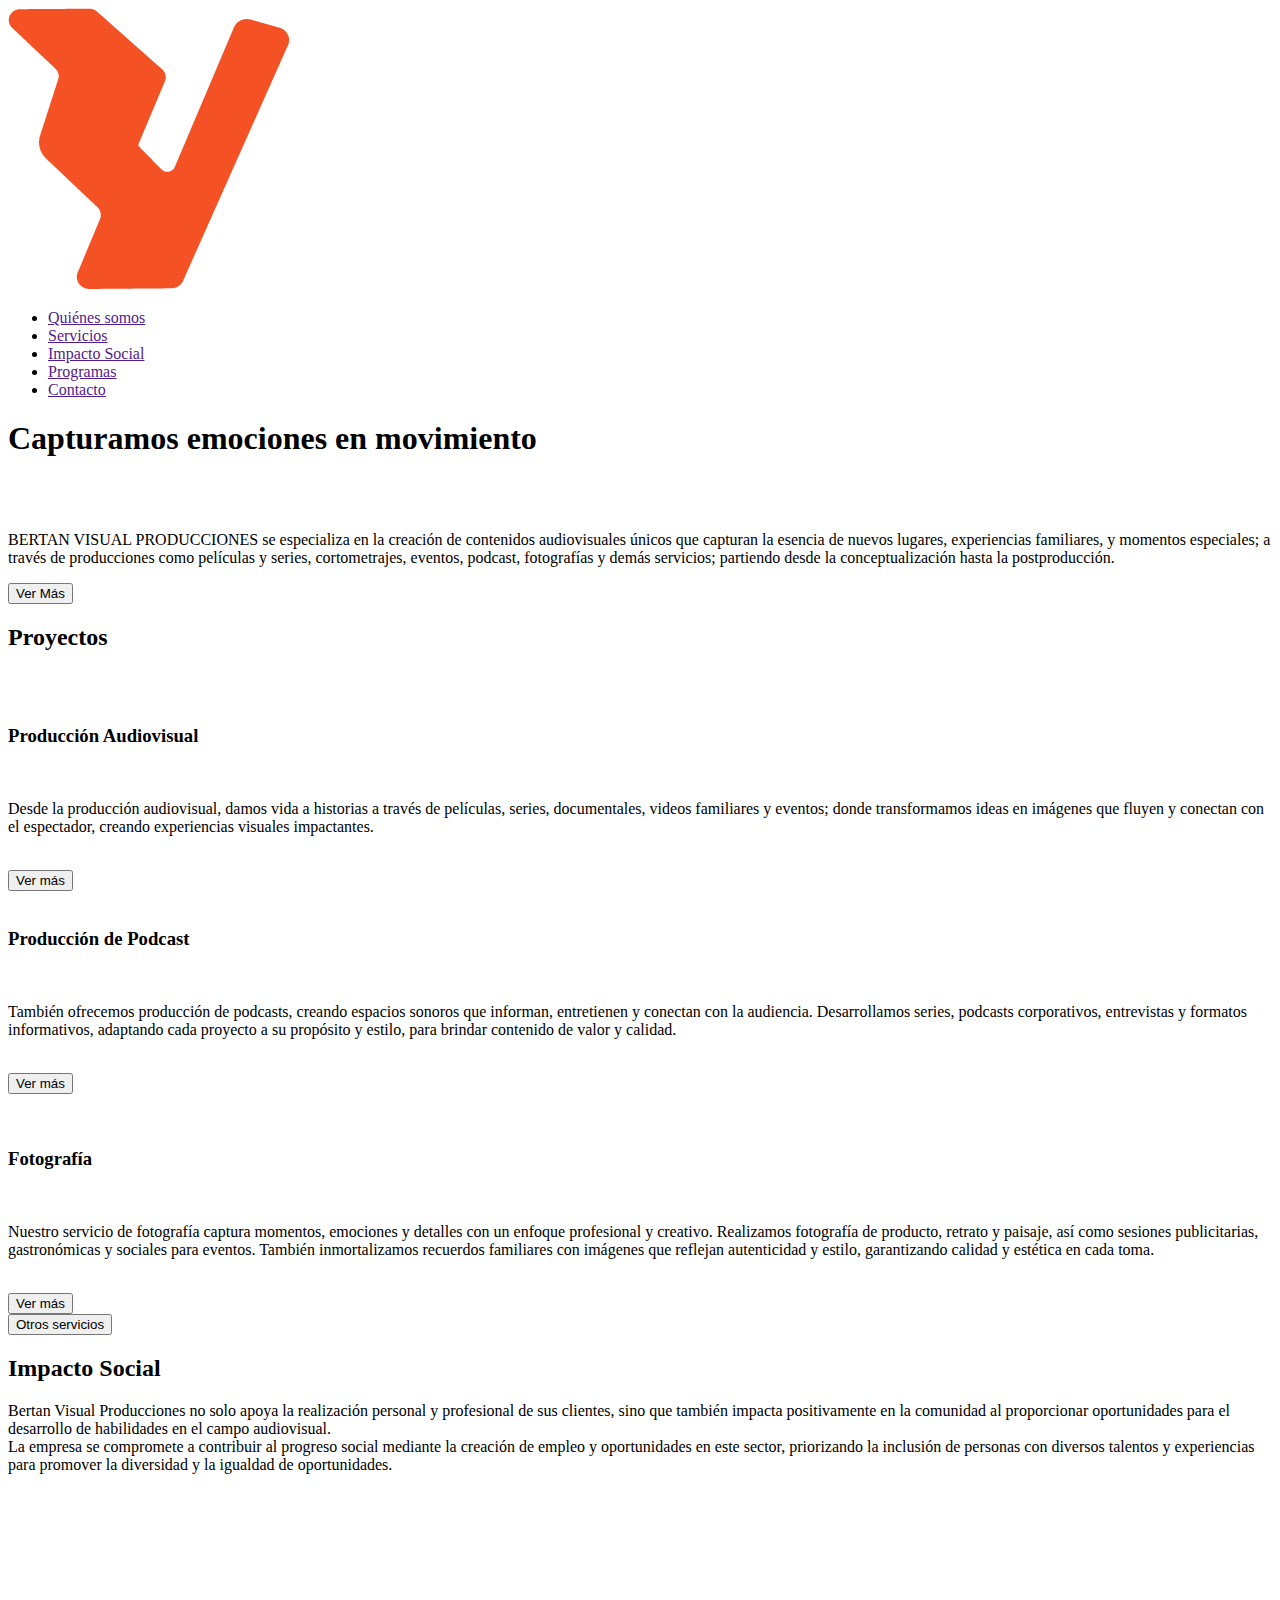
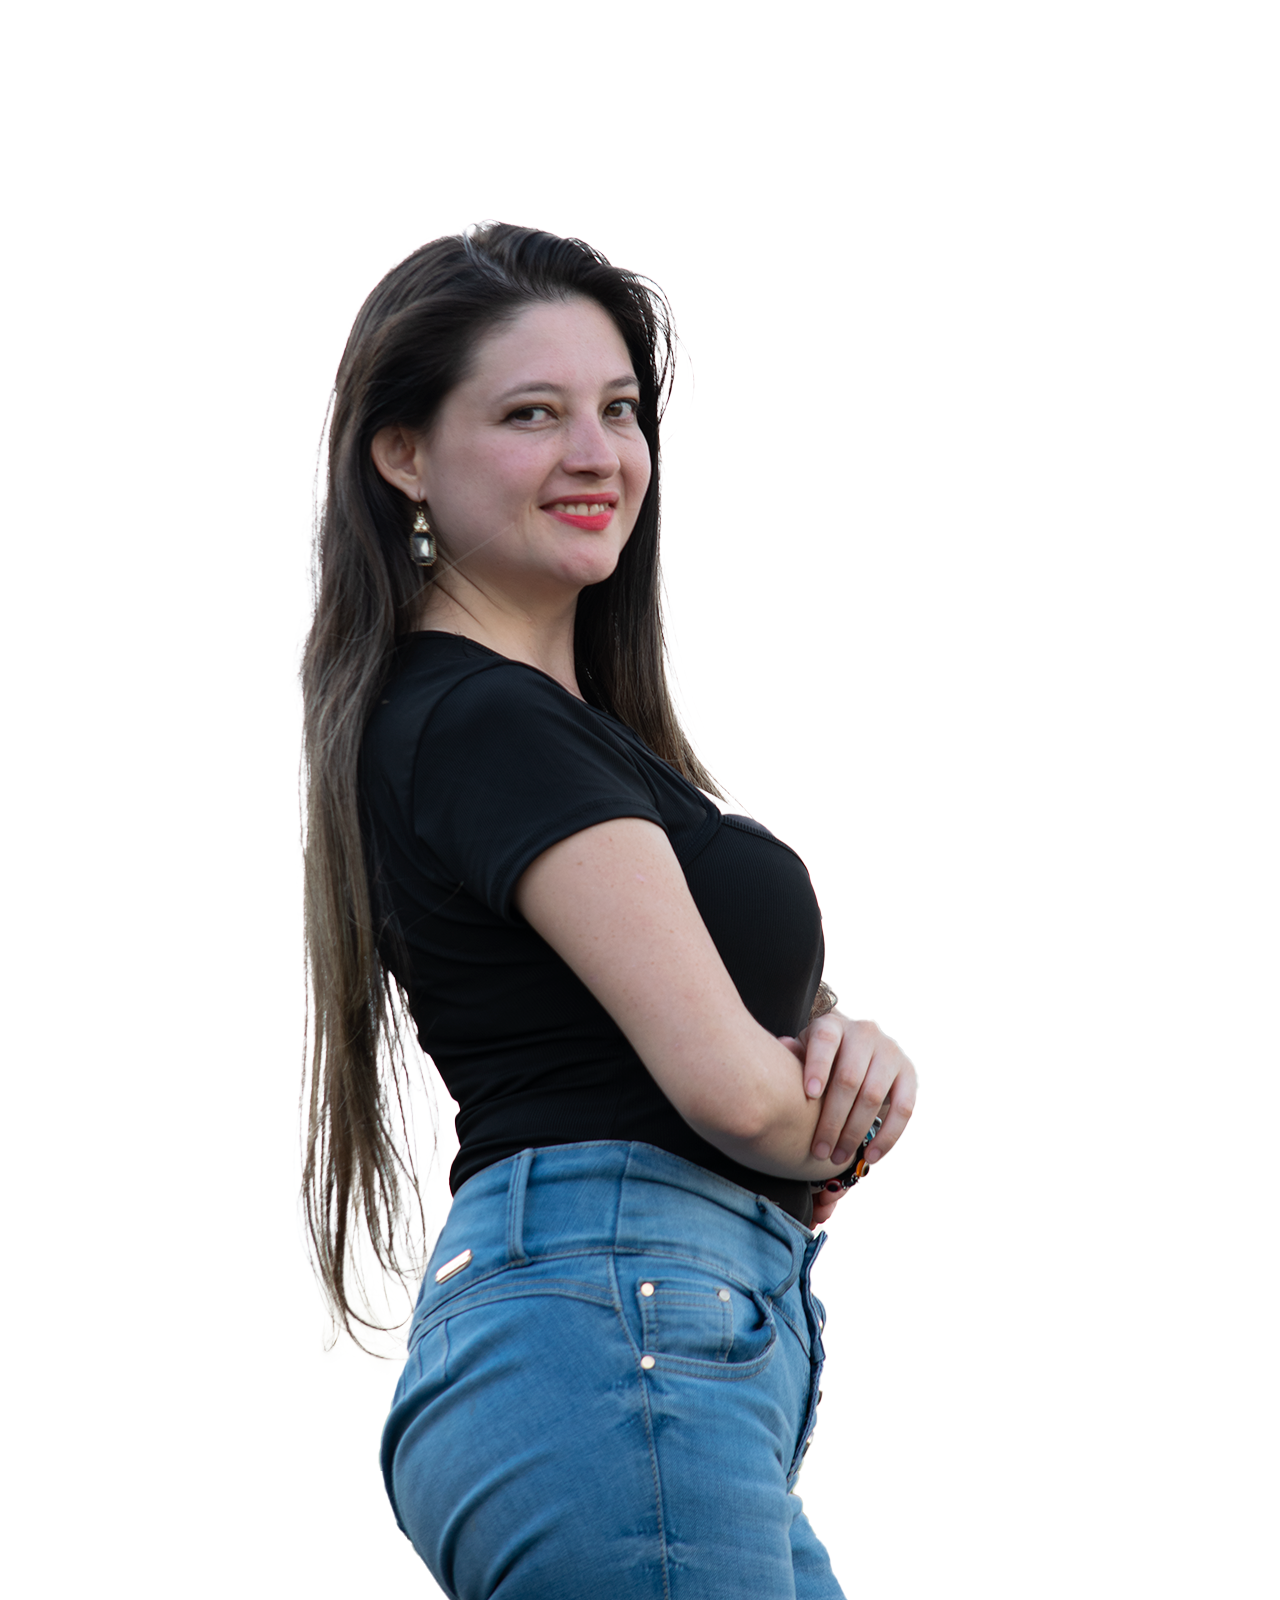
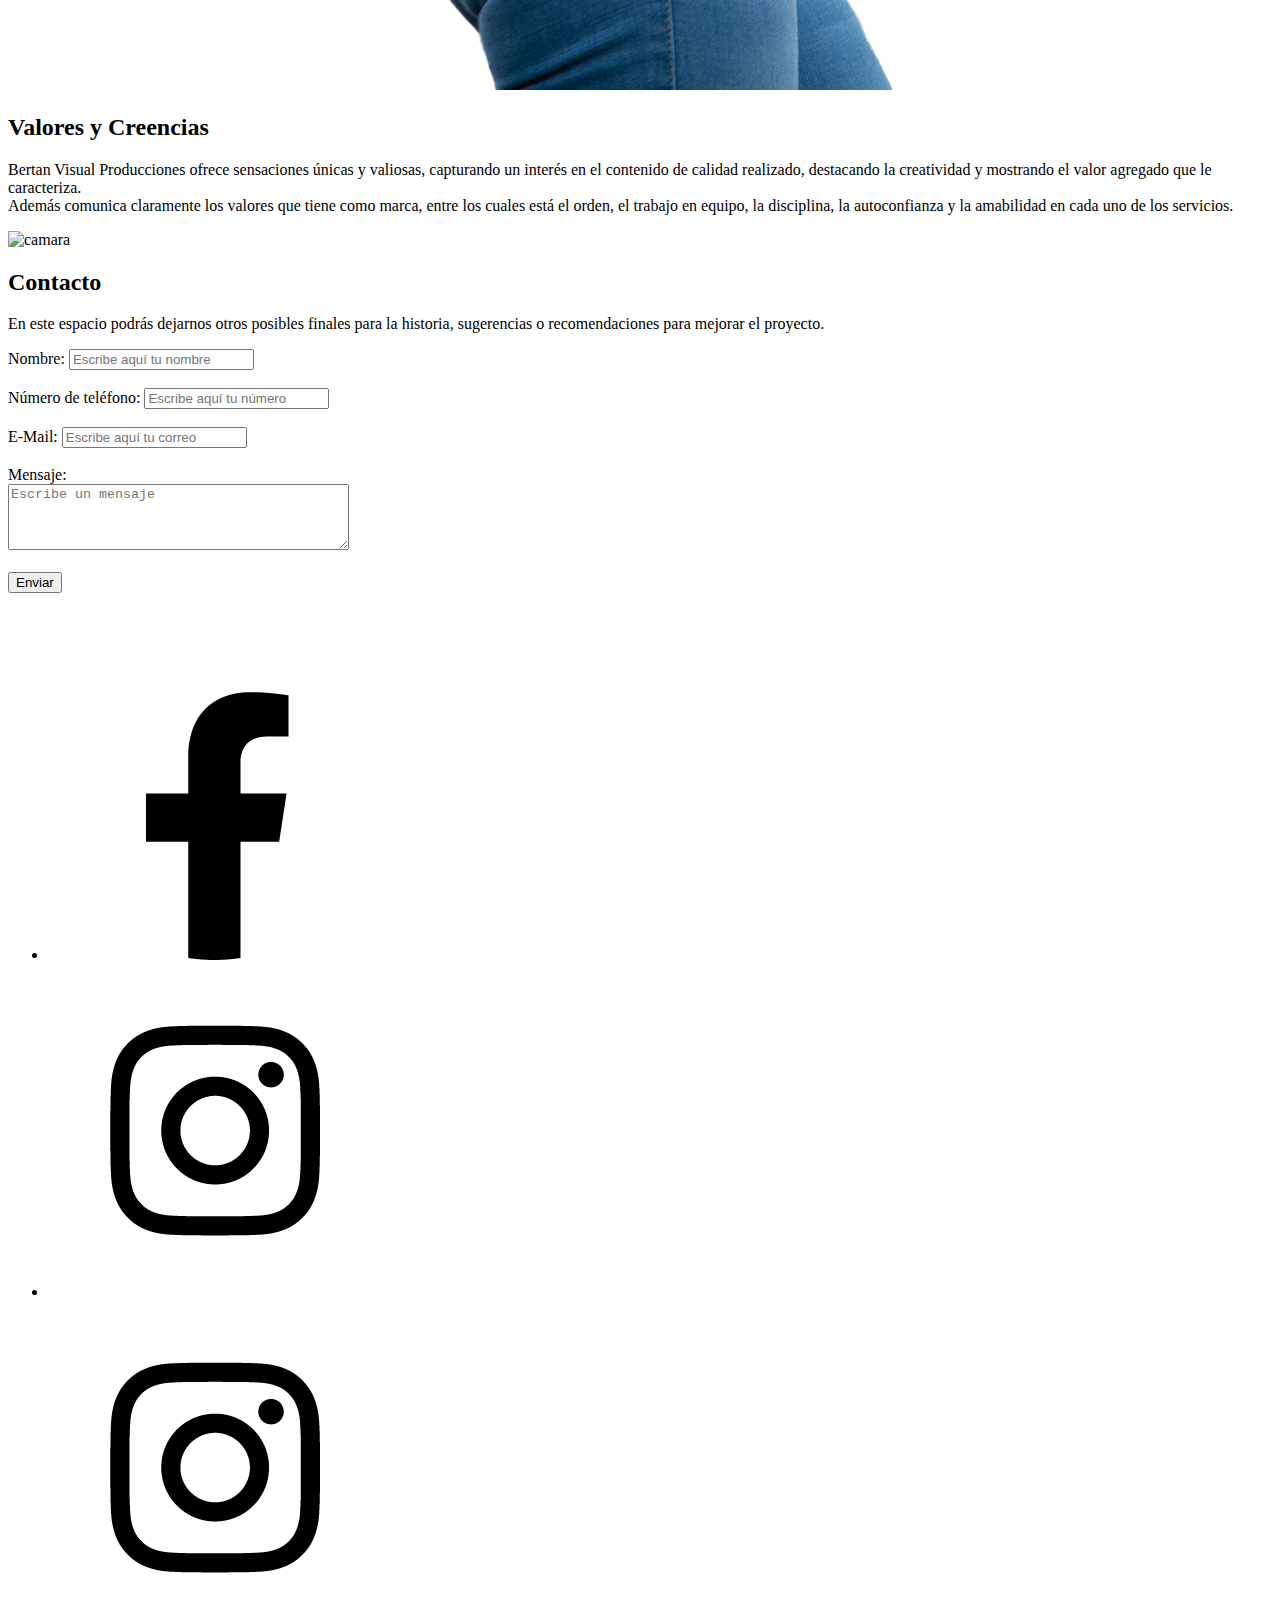
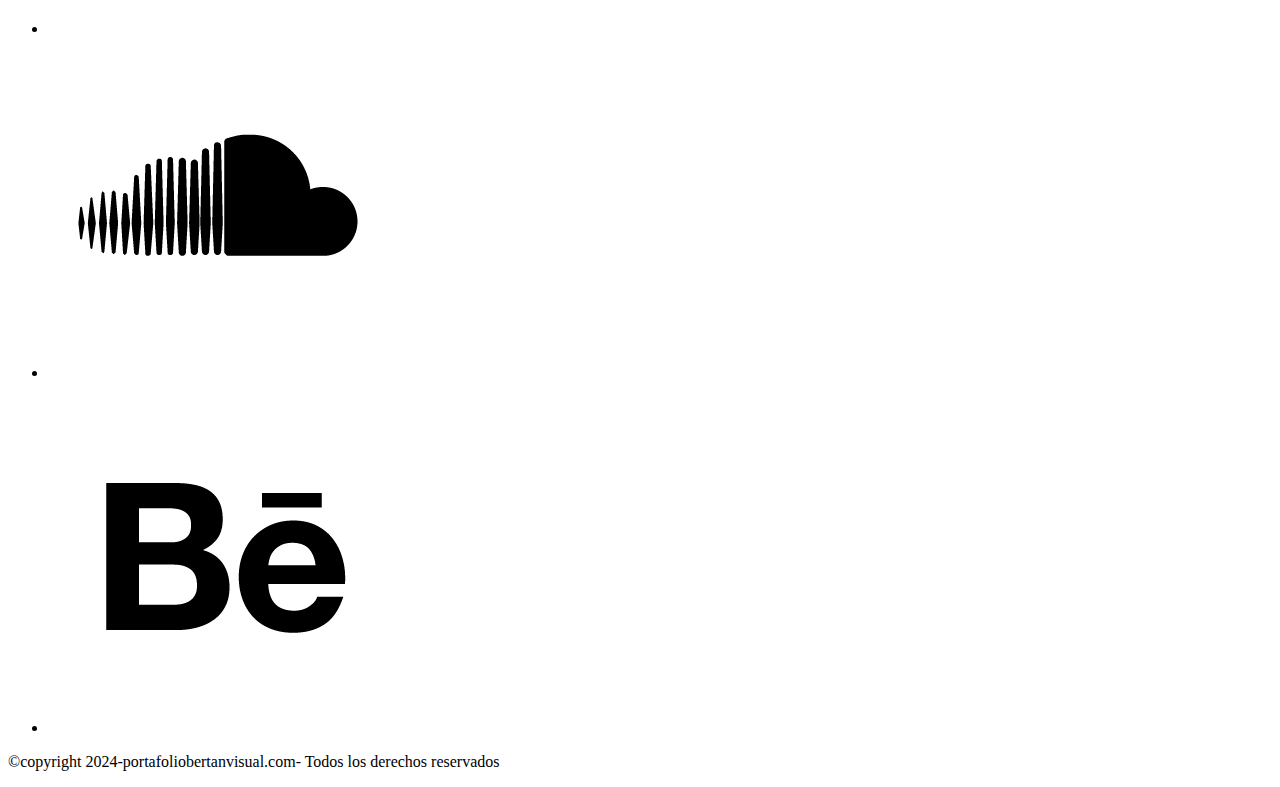
==== ejercicio_portafolio/index.html @ fedf496f "Maquetación inicial html" ====
<!DOCTYPE html>
<html lang="es">
<head>
    <meta charset="UTF-8">
    <meta name="viewport" content="width=device-width, initial-scale=1.0">
    <title>Portafolio Bertanvisual</title>
</head>
<body>
    <header>
        <div> <a href="index.html">
            <img src="img/Perfiles/Isotipo.png" alt="logo bertanvisual" id="logo"></a>
        </div>
    
        <nav>
            <ul>
                <li class="menu"> <a href="">Quiénes somos</a></li>
                <li class="menu"><a href="">Servicios</a></li>
                <li class="menu"><a href="">Impacto Social</a></li>
                <li class="menu"> <a href="">Programas</a></li>
                <li class="menu"><a href="">Contacto</a></li>
            </ul>
        </nav>
    
    </header>

    <section id="perfil">
        <div class="area">
            <h1>Capturamos emociones en movimiento</h1> 
            <br><br>
            <p>BERTAN VISUAL PRODUCCIONES se especializa en la creación de contenidos audiovisuales únicos que capturan la esencia de nuevos lugares, experiencias familiares, y momentos especiales; a través de producciones como películas y series, cortometrajes, eventos, podcast, fotografías y demás servicios; partiendo desde la conceptualización hasta la postproducción.</p>
            <a href="https://drive.google.com/file/d/1-EVL0ZNkl7pwOpzBMG08EWqH0gUdxj8K/view?usp=sharing">
            <button>Ver Más</button></a>
        </div>
    </section>
    
    <section id="servicios">
        <h2>Proyectos</h2>
    
        <div class="servicios_1">
    
        <div class="produccion_audiovisual">
            <br>
            <span class="lnr lnr-cámara-video"></span>
            <br>
            <h3>Producción Audiovisual</h3>
            <br>
            <p>Desde la producción audiovisual, damos vida a historias a través de películas, series, documentales, videos familiares y eventos; donde transformamos ideas en imágenes que fluyen y conectan con el espectador, creando experiencias visuales impactantes.</p>
            <br>
            <button>Ver más</button></a>
        </div>
      
        <div class="produccion_podcast">
            <br>  
            <span class="lnr lnr-mic"></span>
            <h3>Producción de Podcast</h3>
            <br>
            <p>También ofrecemos producción de podcasts, creando espacios sonoros que informan, entretienen y conectan con la audiencia. Desarrollamos series, podcasts corporativos, entrevistas y formatos informativos, adaptando cada proyecto a su propósito y estilo, para brindar contenido de valor y calidad.</p>
            <br>
            <button>Ver más</button></a>
        </div>
    
        <div class="fotografia">
                <br>
                <span class="lnr cámaralnr"></span>
                <br>
                <h3>Fotografía</h3>
                <br>
                <p>Nuestro servicio de fotografía captura momentos, emociones y detalles con un enfoque profesional y creativo. Realizamos fotografía de producto, retrato y paisaje, así como sesiones publicitarias, gastronómicas y sociales para eventos. También inmortalizamos recuerdos familiares con imágenes que reflejan autenticidad y estilo, garantizando calidad y estética en cada toma.</p>
                <br>
                <button>Ver más</button></a>
        </div>

        <div>
            <button>Otros servicios</button>
        </div>
    
        </div>
    
    </section>

    <section id="impacto_social">
        <h2>Impacto Social</h2>
    
    <div class="area_items">

        <p>Bertan Visual Producciones no solo apoya la realización personal y profesional de sus clientes, sino que también impacta positivamente en la comunidad al proporcionar oportunidades para el desarrollo de habilidades en el campo audiovisual.
        <br>
        La empresa se compromete a contribuir al progreso social mediante la creación de empleo y oportunidades en este sector, priorizando la inclusión de personas con diversos talentos y experiencias para promover la diversidad y la igualdad de oportunidades.</p>
        
    </div>

    <div>
        <img src="img/Perfiles/daniela-sin-fondo.png" alt="foto perfil">
    </div>
    
    </section>

    <section id="valores">
        <h2>Valores y Creencias</h2>
        <div class="creencias">
        
        <p>
            Bertan Visual Producciones ofrece sensaciones únicas y valiosas, capturando un interés en el contenido de calidad realizado, destacando la creatividad y mostrando el valor agregado que le caracteriza. 
            <br>
            Además comunica claramente los valores que tiene como marca, entre los cuales está el orden, el trabajo en equipo, la disciplina, la autoconfianza y la amabilidad en cada uno de los servicios.
        </p>
        </div>   

        <div>
            <img src="img/Perfiles/daniela-camara-sin-fondo.png" alt="camara">
        </div>
        </section>

    <section id="formulario">
            <div class="datos-personales">
               <h2>Contacto</h2>
               <p>En este espacio podrás dejarnos otros posibles finales para la historia, sugerencias o recomendaciones para mejorar el proyecto.</p>
       
               <form action="" method="post" class="form">
                   <label for="nombre">Nombre:</label>
                   <input type="text" name="nombre" id="nombre" placeholder="Escribe aquí tu nombre">
                   <br><br>
                   
                   <label for="numero de telefono">Número de teléfono:</label>
                   <input type="text" name="numero de telefono" id="numero de telefono" placeholder="Escribe aquí tu número"
              >
                   <br><br>
       
                   <label for="E-Mail">E-Mail:</label>
                   <input type="email" name="email" id="email" placeholder="Escribe aquí tu correo">
                   <br><br>
       
                   <label for="mensaje">Mensaje:</label>
                   <br>
                   <textarea name="mensaje" id="mensaje" rows="4" cols="40" placeholder="Escribe un mensaje"></textarea>
                   <br><br>
                   
                   <input type="submit" value="Enviar" class="cta-a">
                 </form>
            </div>
       
            <div id="imagen-dani">
               <img src="img/Perfiles/daniela-camara-sentada-sin-fondo.png" alt="">
              </div>
         
       </section>
       
      
    <footer class="area_footer">
              <div class="redes-sociales">
                  <ul>
                      <li>
                          <a href="https://www.facebook.com/daniela.b.betancur">
                              <img src="img/Redes/logoface.png" alt="logo facebook" class="social-logo">
                          </a>
                      </li>
          
          
                      <li>
                          <a href="https://www.instagram.com/danielita230590/">
                              <img src="img/Redes/logoinst.png" alt="logo instagram" class="social-logo">
                          </a>
                      </li>
          
                      <li>
                          <a href="https://www.youtube.com/@daniber23">
                              <img src="img/Redes/logoinst.png" alt="logo Youtube" class="social-logo">
                          </a>
                      </li>
      
                      <li>
                          <a href="https://soundcloud.com/daniela-bermudez-betancur">
                              <img src="img/Redes/logosoundcloud.png" alt="logo soundcloud" class="social-logo">
                          </a>
                      </li>
      
                      <li>
                          <a href="https://www.behance.net/bertanvisual">
                              <img src="img/Redes/logobahance.png" alt="logo behance" class="social-logo">
                          </a>
                      </li>
                  </ul>
              </div>
      
      
          <div class="creditos">
              <div class="footer-creds">
                  <p>©copyright 2024-portafoliobertanvisual.com- Todos los derechos reservados</p>
              </div>
          </div>
      </footer>
    
    
</body>
</html>
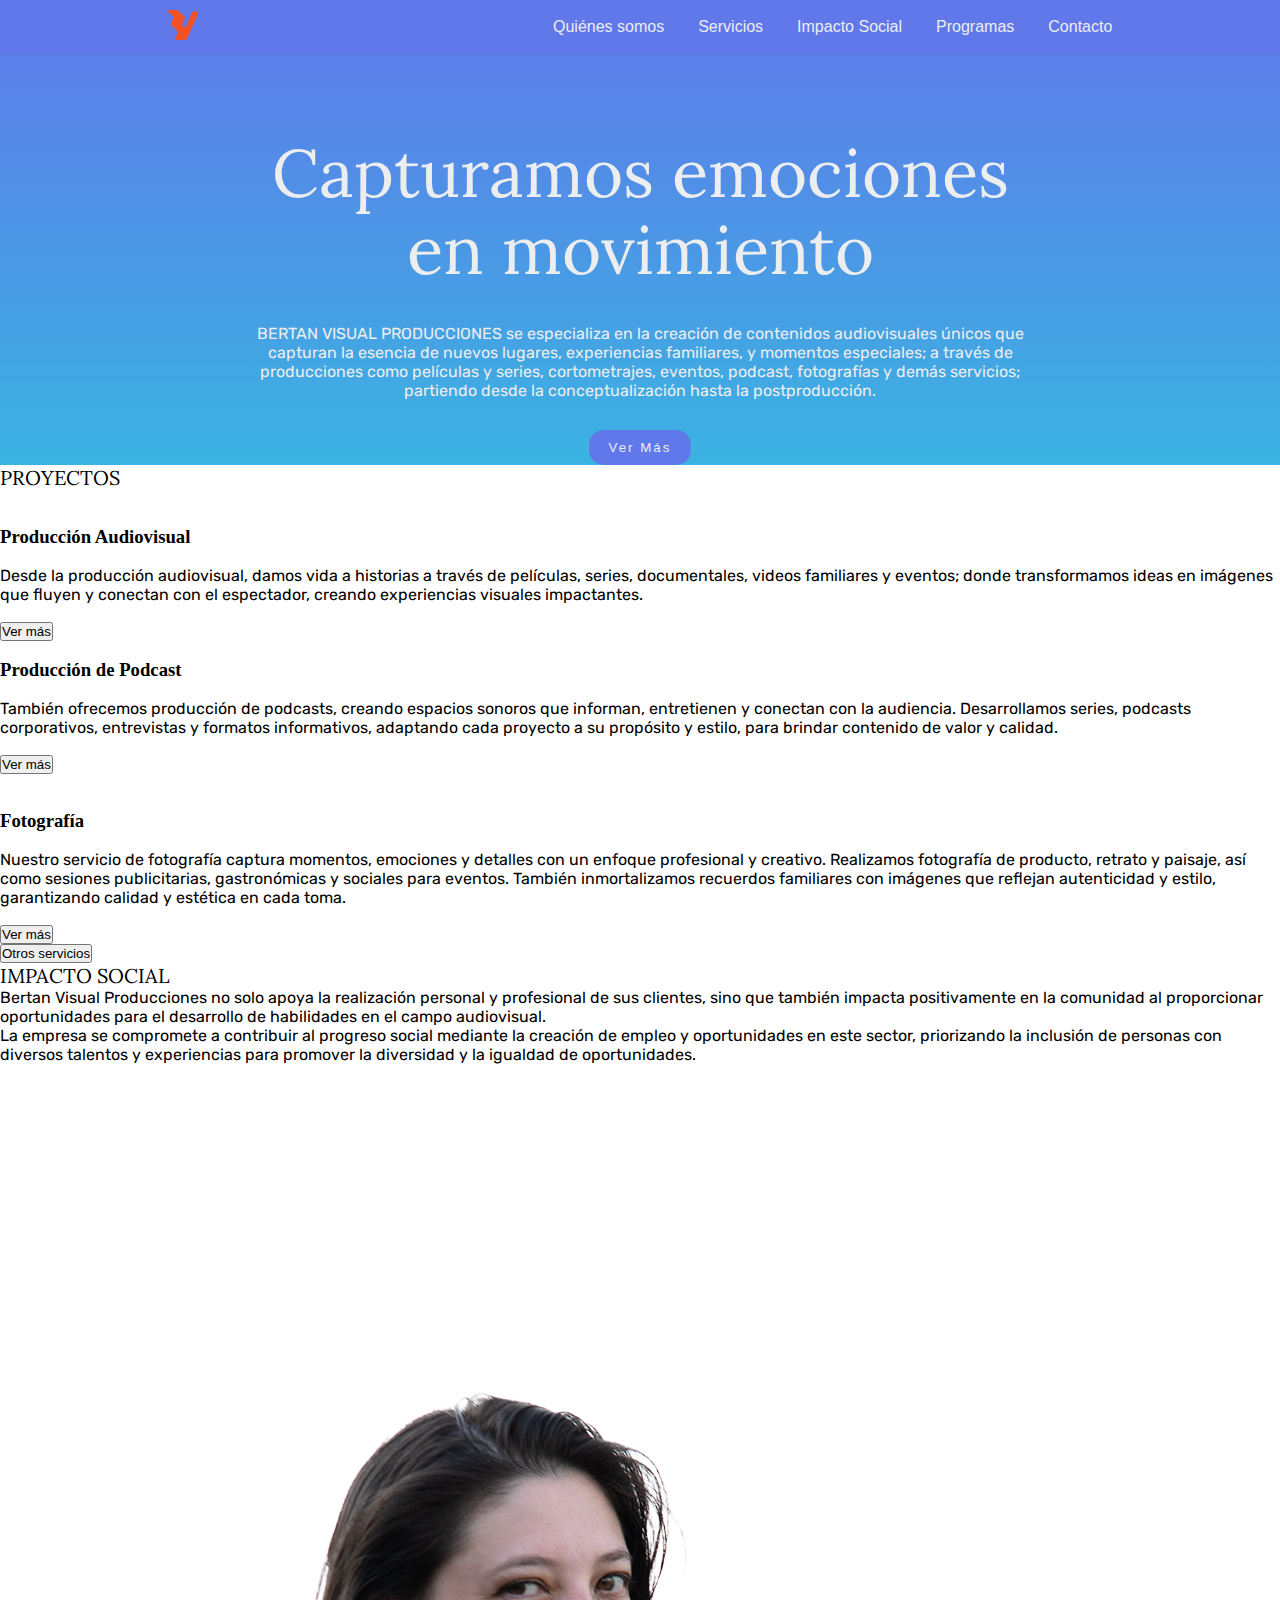
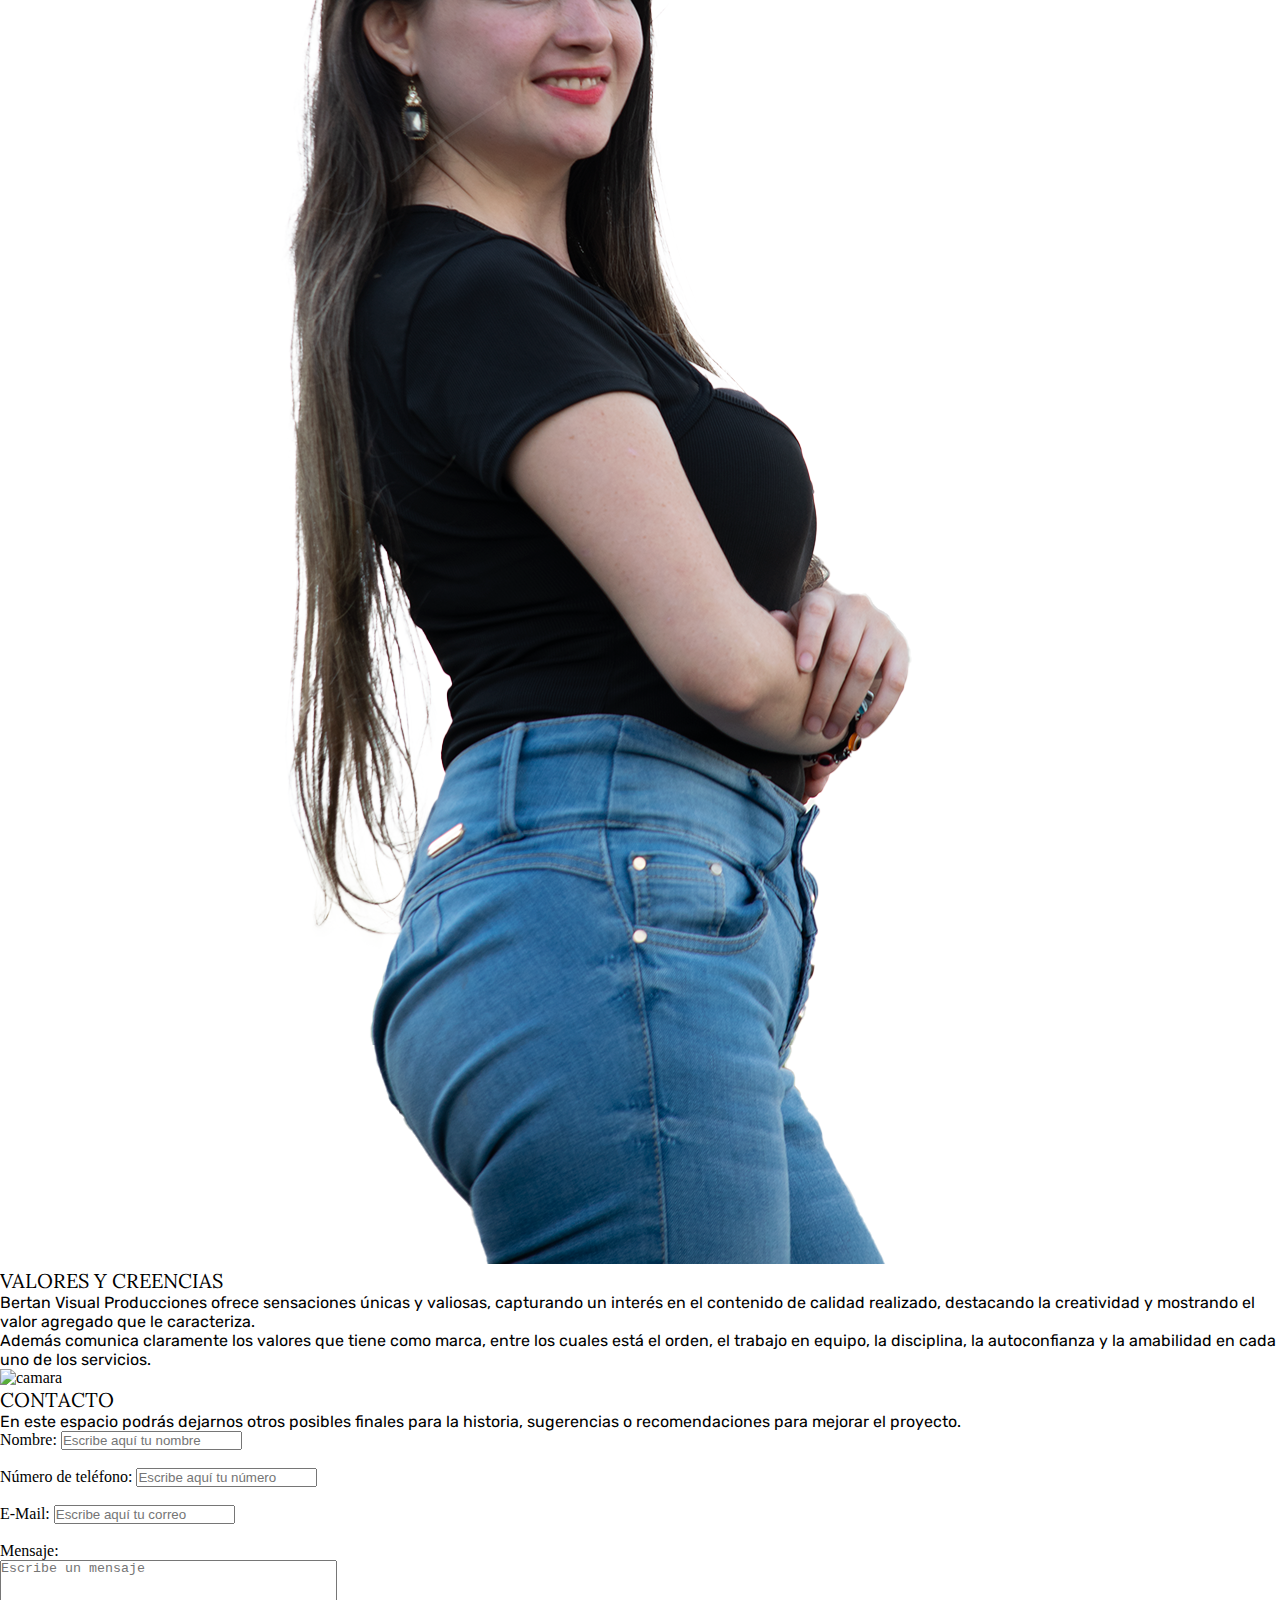
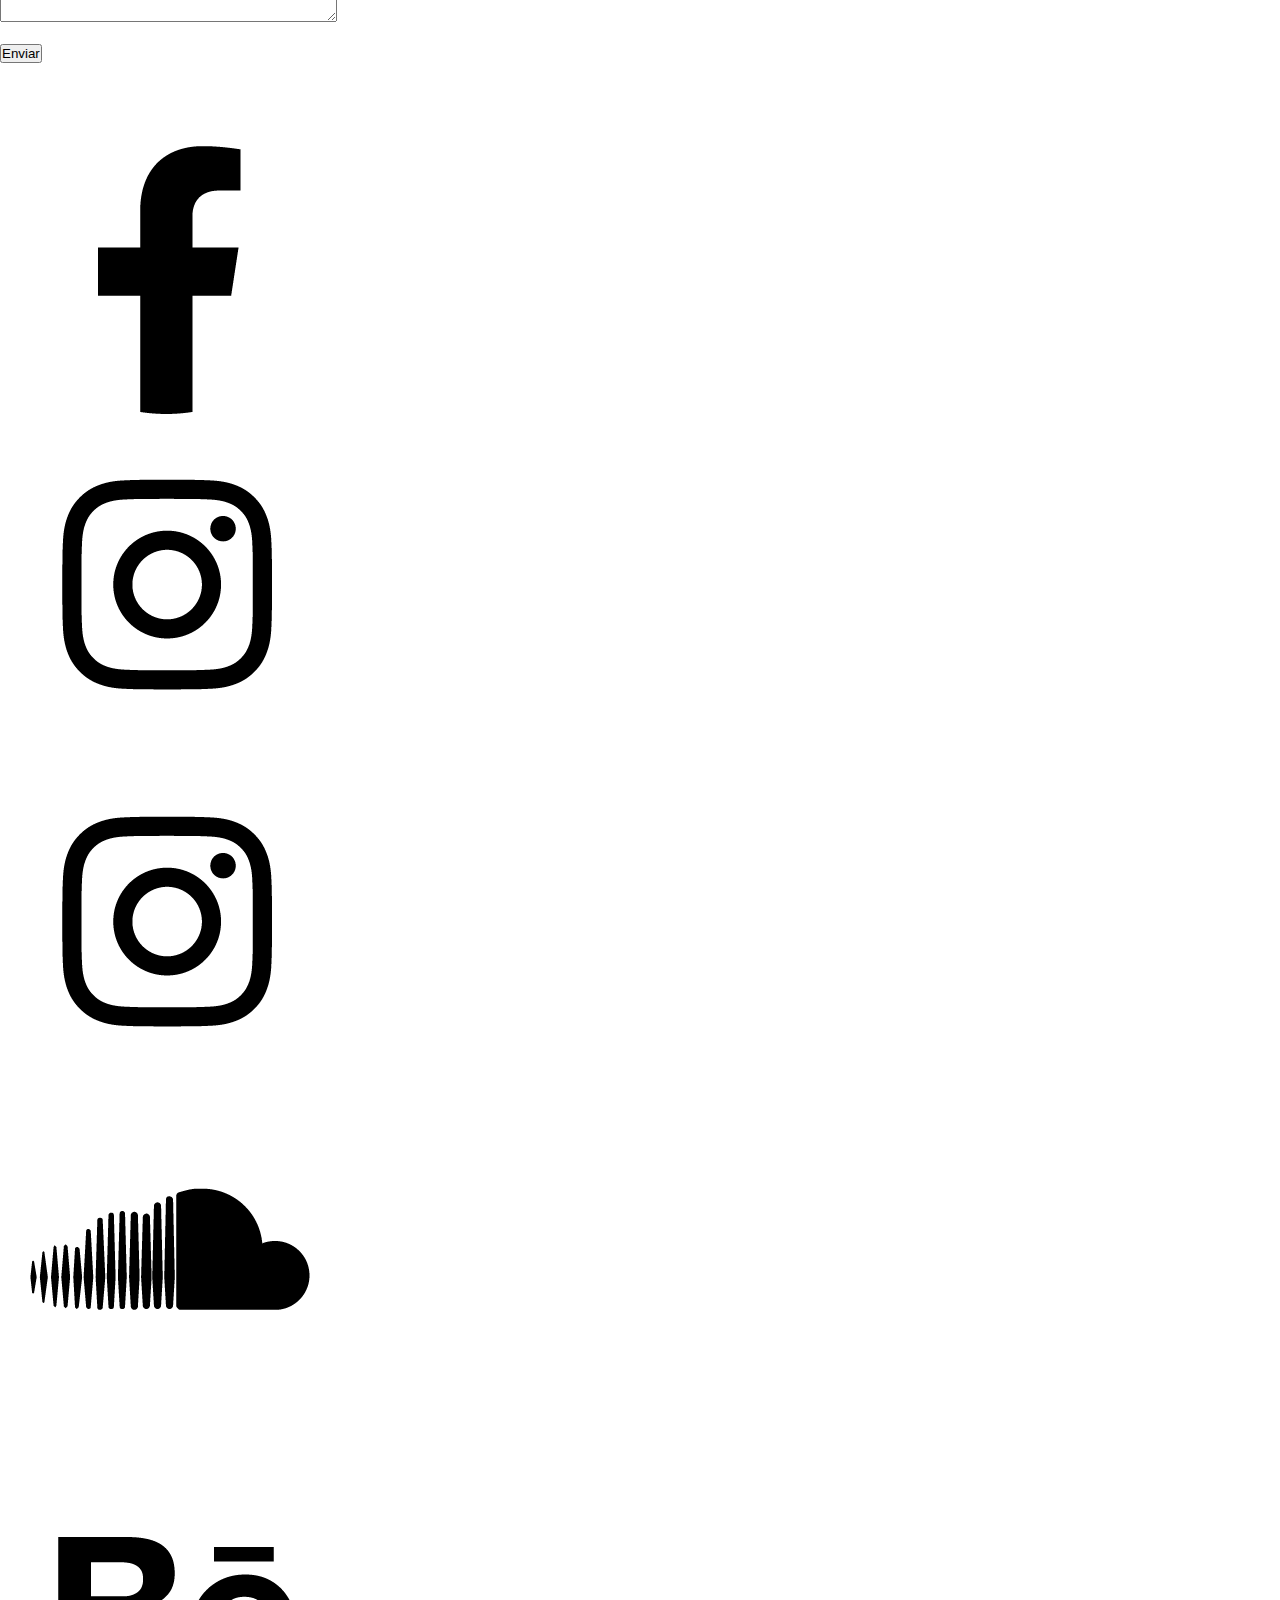
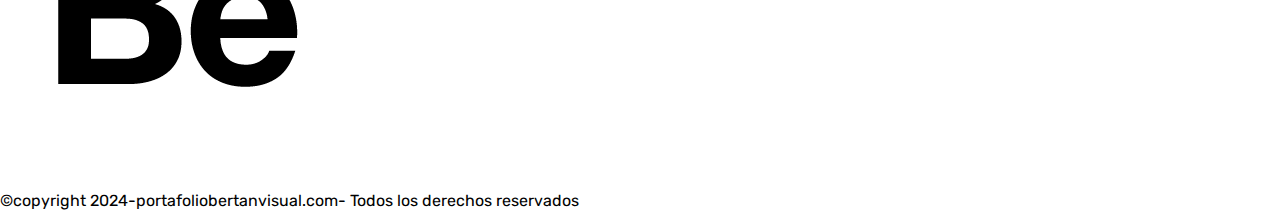
==== commit e5039bb1: "Primera parte CSS" ====
--- a/ejercicio_portafolio/index.html
+++ b/ejercicio_portafolio/index.html
@@ -4,6 +4,7 @@
     <meta charset="UTF-8">
     <meta name="viewport" content="width=device-width, initial-scale=1.0">
     <title>Portafolio Bertanvisual</title>
+    <link rel="stylesheet" href="style.css">
 </head>
 <body>
     <header>
@@ -28,7 +29,7 @@
             <h1>Capturamos emociones en movimiento</h1> 
             <br><br>
             <p>BERTAN VISUAL PRODUCCIONES se especializa en la creación de contenidos audiovisuales únicos que capturan la esencia de nuevos lugares, experiencias familiares, y momentos especiales; a través de producciones como películas y series, cortometrajes, eventos, podcast, fotografías y demás servicios; partiendo desde la conceptualización hasta la postproducción.</p>
-            <a href="https://drive.google.com/file/d/1-EVL0ZNkl7pwOpzBMG08EWqH0gUdxj8K/view?usp=sharing">
+            <a href="">
             <button>Ver Más</button></a>
         </div>
     </section>
--- a/ejercicio_portafolio/style.css
+++ b/ejercicio_portafolio/style.css
@@ -0,0 +1,118 @@
+@import url('https://fonts.googleapis.com/css2?family=Lora:ital,wght@0,400..700;1,400..700&display=swap');
+
+@import url('https://fonts.googleapis.com/css2?family=Rubik:ital,wght@0,300..900;1,300..900&display=swap');
+
+*{
+    margin: 0;
+    padding:0;
+    box-sizing: border-box;
+}
+
+:root{
+    --primario: #17ead9;
+    --secundario: #6078ea;
+    --terciario: #ecedee;
+    --cuarto: #000000;
+    --margen-cajas: 20px;
+    --bordes: 2px solid #555555;
+    --radio-bordes: 15px;
+}
+
+a{
+    text-decoration: none;
+}
+
+h1{
+    font-family: "Lora", serif;
+    font-size: 67px;
+    color: var(--terciario);
+    font-weight: 300;
+    line-height: 1.15;
+}
+
+h2{
+    font-family: "Lora", serif;
+    text-transform: uppercase;
+    font-size: 20px;
+    font-weight: 200;
+}
+
+
+ul, li{
+    list-style: none;
+}
+
+p{
+    font-family: "Rubik", serif;
+}
+
+
+header{
+    display: flex;
+    flex-direction: row;
+    background-color:var(--secundario);
+    gap: 10px;
+    padding: 10px;
+    justify-content: space-around; /* eje x */
+    align-items: center; /* eje y */
+}
+
+header img#logo{
+    height: 30px;
+}
+
+header nav li{
+    display: inline-block;
+    margin-left: 30px;
+}
+
+header li a{
+    color: var(--terciario);
+    font-family: "Poppins", sans-serif;
+}
+
+header li a:hover{
+color: var(--primario);
+}
+
+section#perfil{
+    height: auto;
+    background: linear-gradient(#6078ea, #17ead9);
+    background-repeat: no-repeat;
+    background-attachment: fixed;
+    display: flex;
+    flex-direction: column;
+    align-items:center;
+    justify-content: center;
+    padding-top: 80px;
+    color: var(--terciario);
+}
+
+section#perfil .area { 
+    width: 800px;
+    position: relative;
+    min-height: 1px;
+    padding-right: 15px;
+    padding-left: 15px;
+    text-align: center;
+   }
+
+section#perfil button{
+    border: var(--secundario);
+    padding: 10px 20px;
+    background-color:var(--secundario);
+    margin-top: 30px;
+    border-radius: var(--radio-bordes);
+    color: var(--terciario);
+    letter-spacing: 2px;
+    cursor: pointer;
+}
+
+section#perfil button:hover{
+    background-color:var(--primario);
+}
+
+
+
+
+
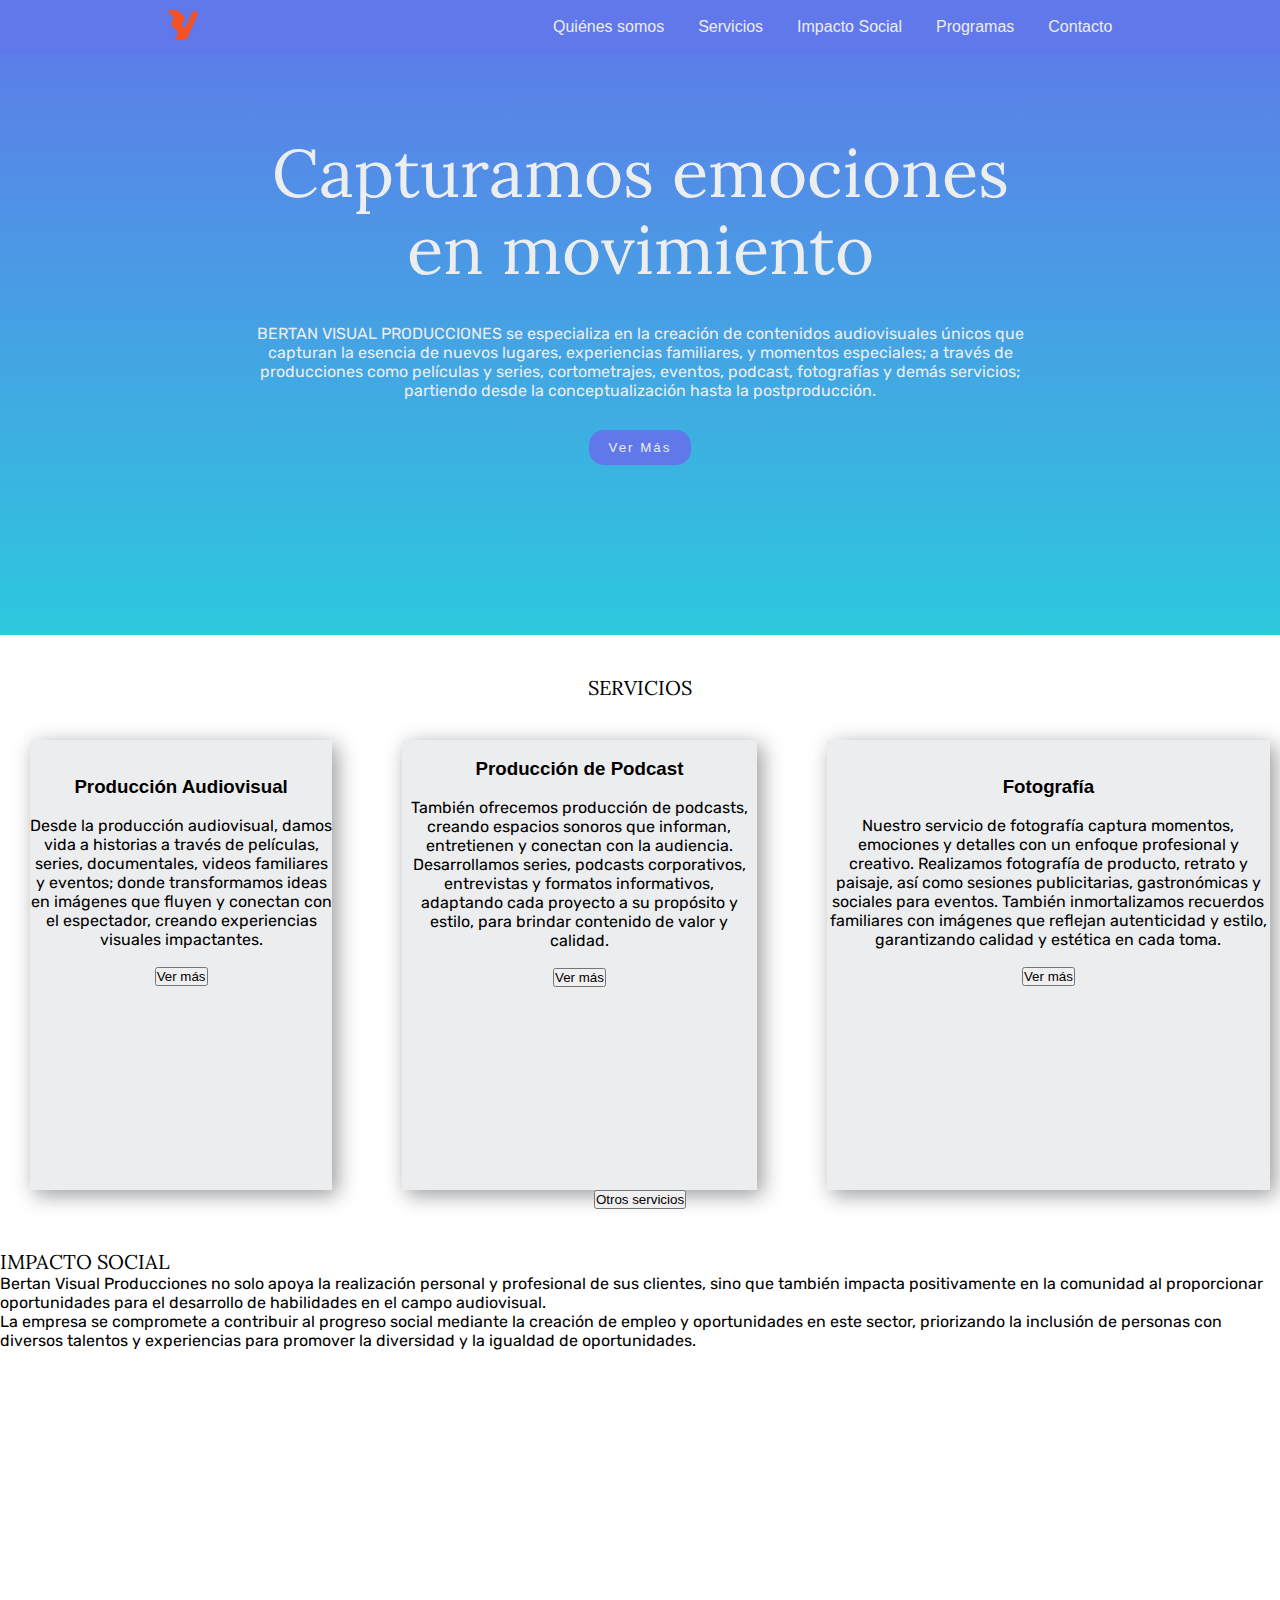
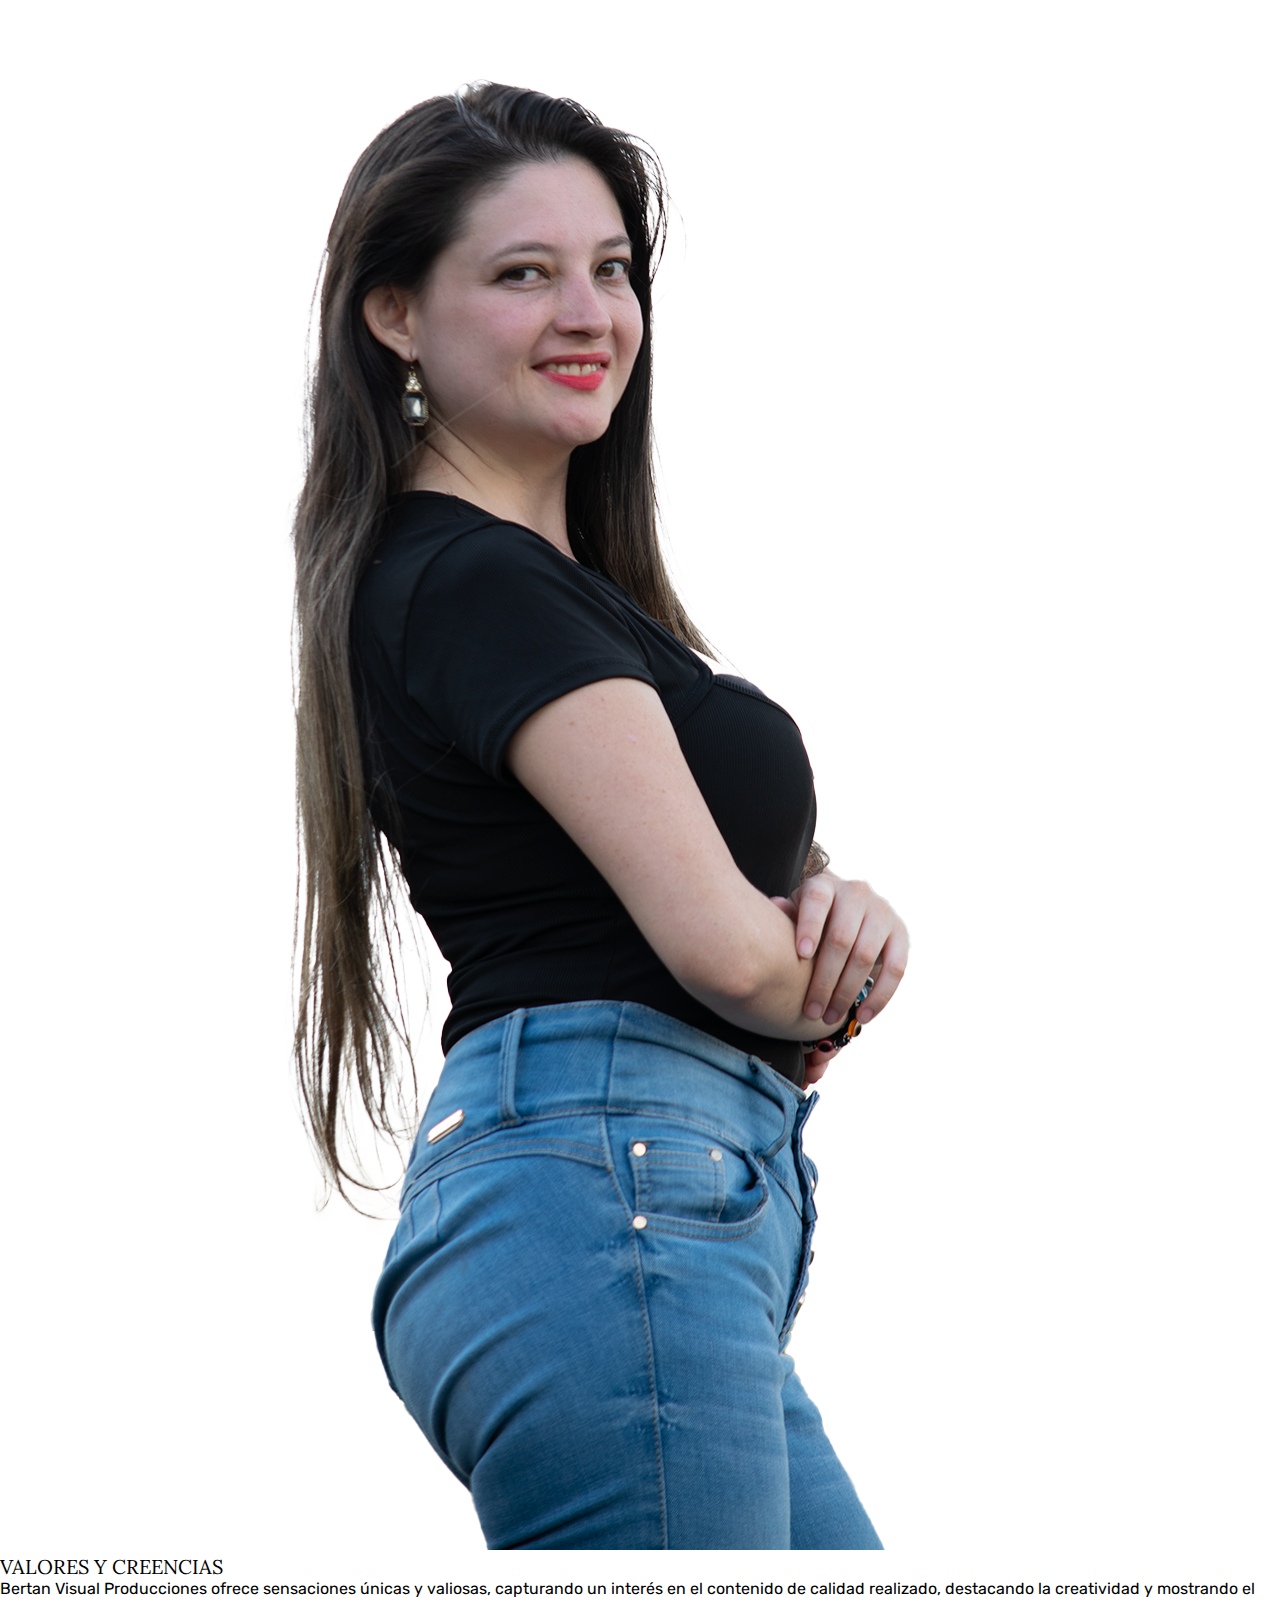
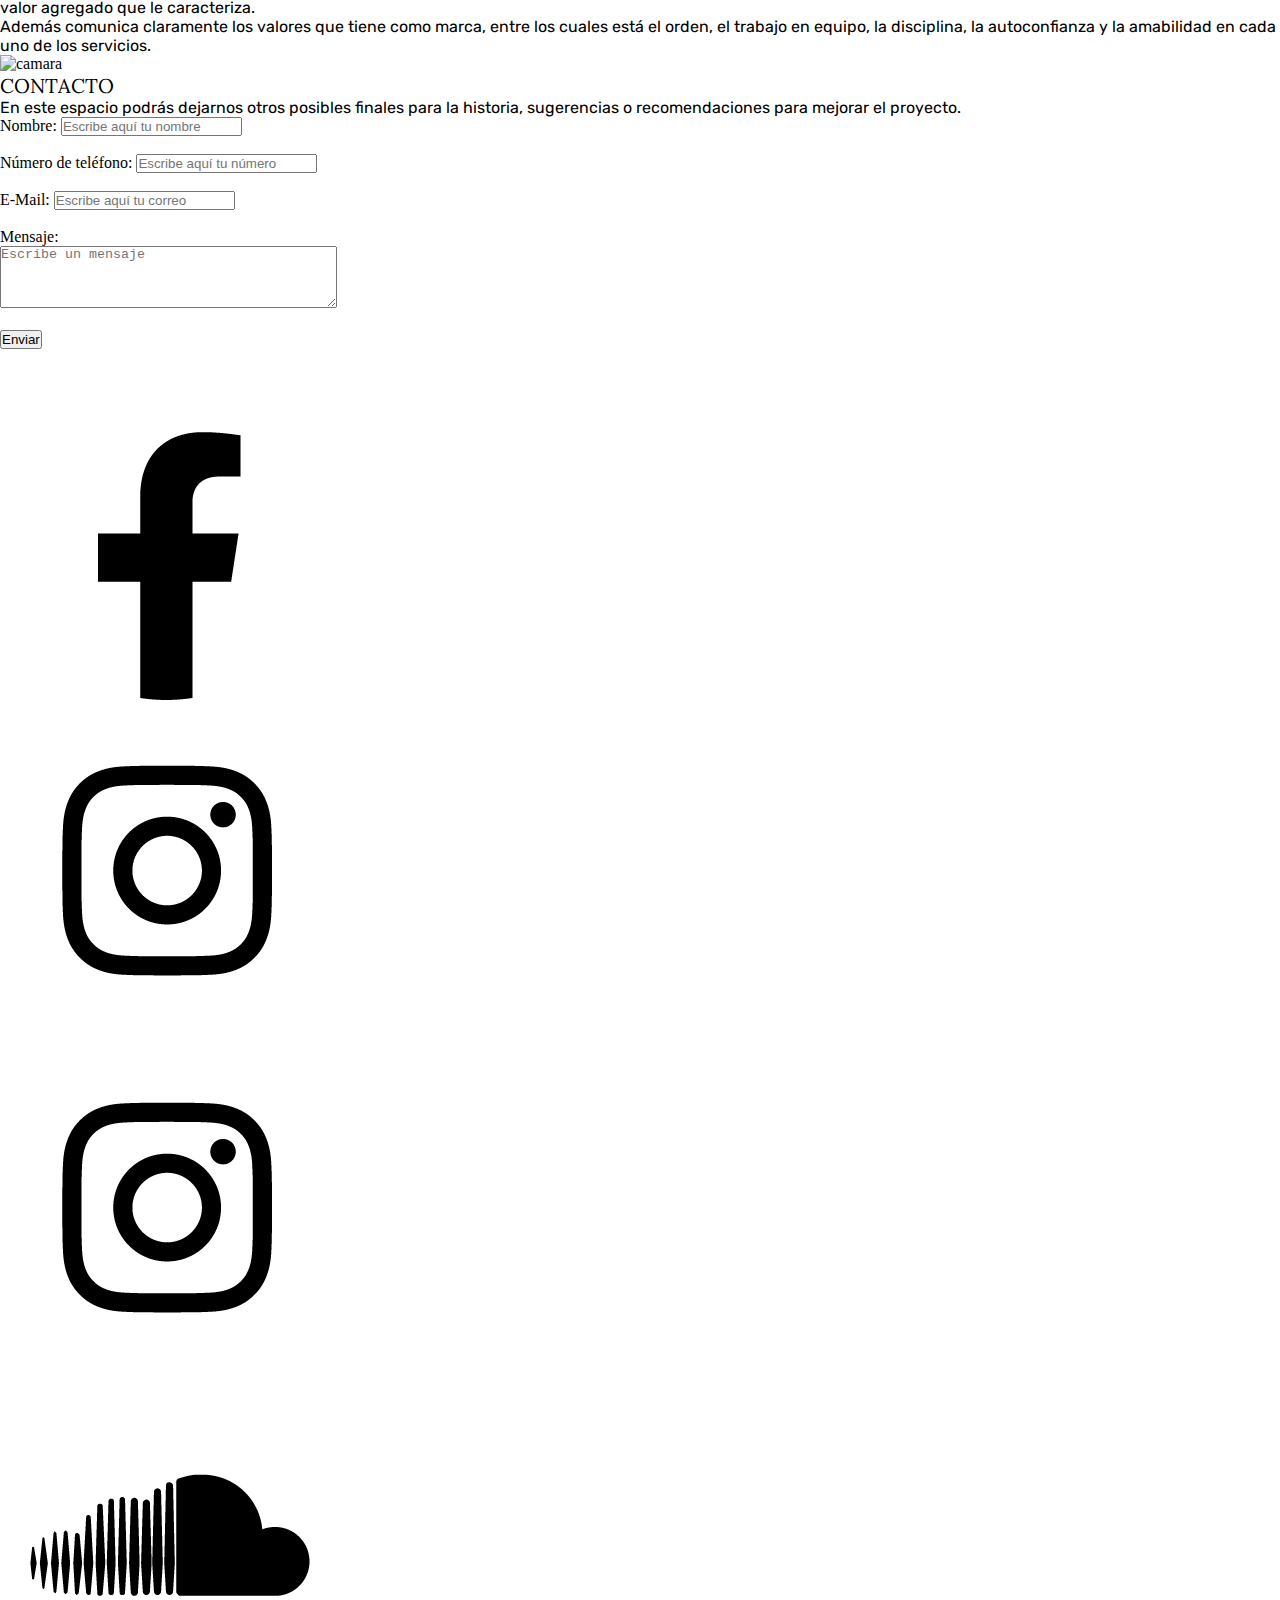
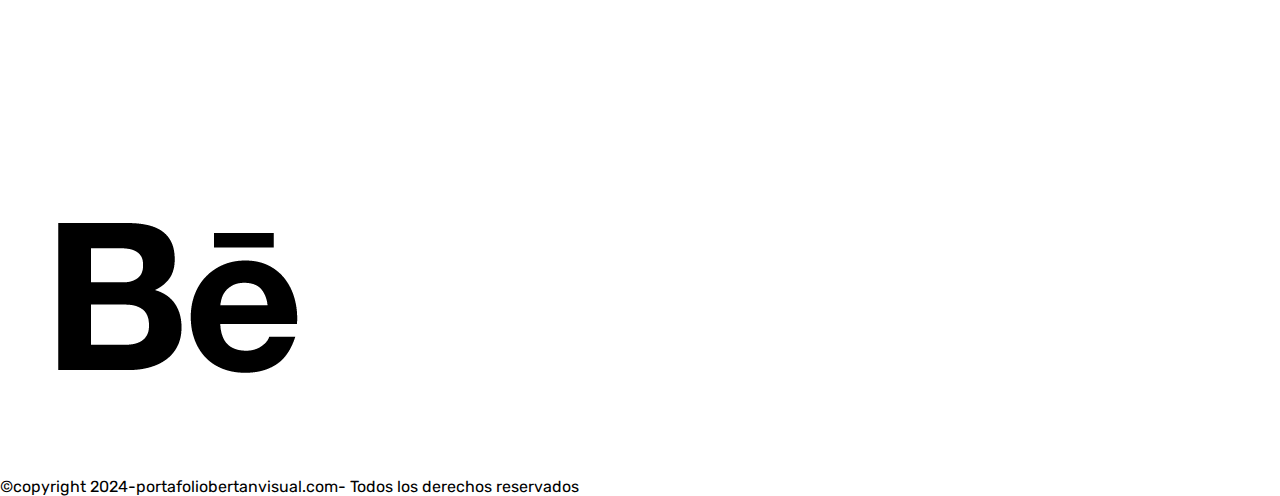
==== commit cb7beb97: "Segunda Parte CSS" ====
--- a/ejercicio_portafolio/index.html
+++ b/ejercicio_portafolio/index.html
@@ -35,7 +35,7 @@
     </section>
     
     <section id="servicios">
-        <h2>Proyectos</h2>
+        <h2>Servicios</h2>
     
         <div class="servicios_1">
     
@@ -70,11 +70,11 @@
                 <br>
                 <button>Ver más</button></a>
         </div>
-
+    
+        </div>
+        
         <div>
             <button>Otros servicios</button>
-        </div>
-    
         </div>
     
     </section>
--- a/ejercicio_portafolio/style.css
+++ b/ejercicio_portafolio/style.css
@@ -45,6 +45,8 @@
 p{
     font-family: "Rubik", serif;
 }
+
+
 
 
 header{
@@ -106,12 +108,62 @@
     color: var(--terciario);
     letter-spacing: 2px;
     cursor: pointer;
+    margin-bottom: 170px;
 }
 
 section#perfil button:hover{
     background-color:var(--primario);
 }
 
+section#servicios{
+    padding: 40px 10px;
+    position: relative;
+    z-index: 2;
+    display: flex;
+    flex-direction: column;
+    justify-content: center;
+    align-items: center;
+}
+
+section#servicios .servicios_1{
+    display: flex;
+    flex-direction: row;
+    justify-content: space-evenly;
+    margin-top: 40px;
+    gap: 50px;
+  
+}
+
+section#servicios .produccion_audiovisual{
+    background-color: var(--terciario);
+    margin-left: 20px;
+    text-align: center;
+    font-family: "Poppins", sans-serif;
+    height: 50vh;
+    box-shadow: 5px 5px 20px rgba(0,0,0,0.4);
+    transition: all 400ms ease; 
+}
+
+
+section#servicios .produccion_podcast{
+    background-color: var(--terciario);
+    margin-left: 20px;
+    text-align: center;
+    font-family: "Poppins", sans-serif;
+    height: 50vh;
+    box-shadow: 5px 5px 20px rgba(0,0,0,0.4);
+    transition: all 400ms ease; 
+}
+
+section#servicios .fotografia{
+    background-color: var(--terciario);
+    margin-left: 20px;
+    text-align: center;
+    font-family: "Poppins", sans-serif;
+    height: 50vh;
+    box-shadow: 5px 5px 20px rgba(0,0,0,0.4);
+    transition: all 400ms ease; 
+}
 
 
 
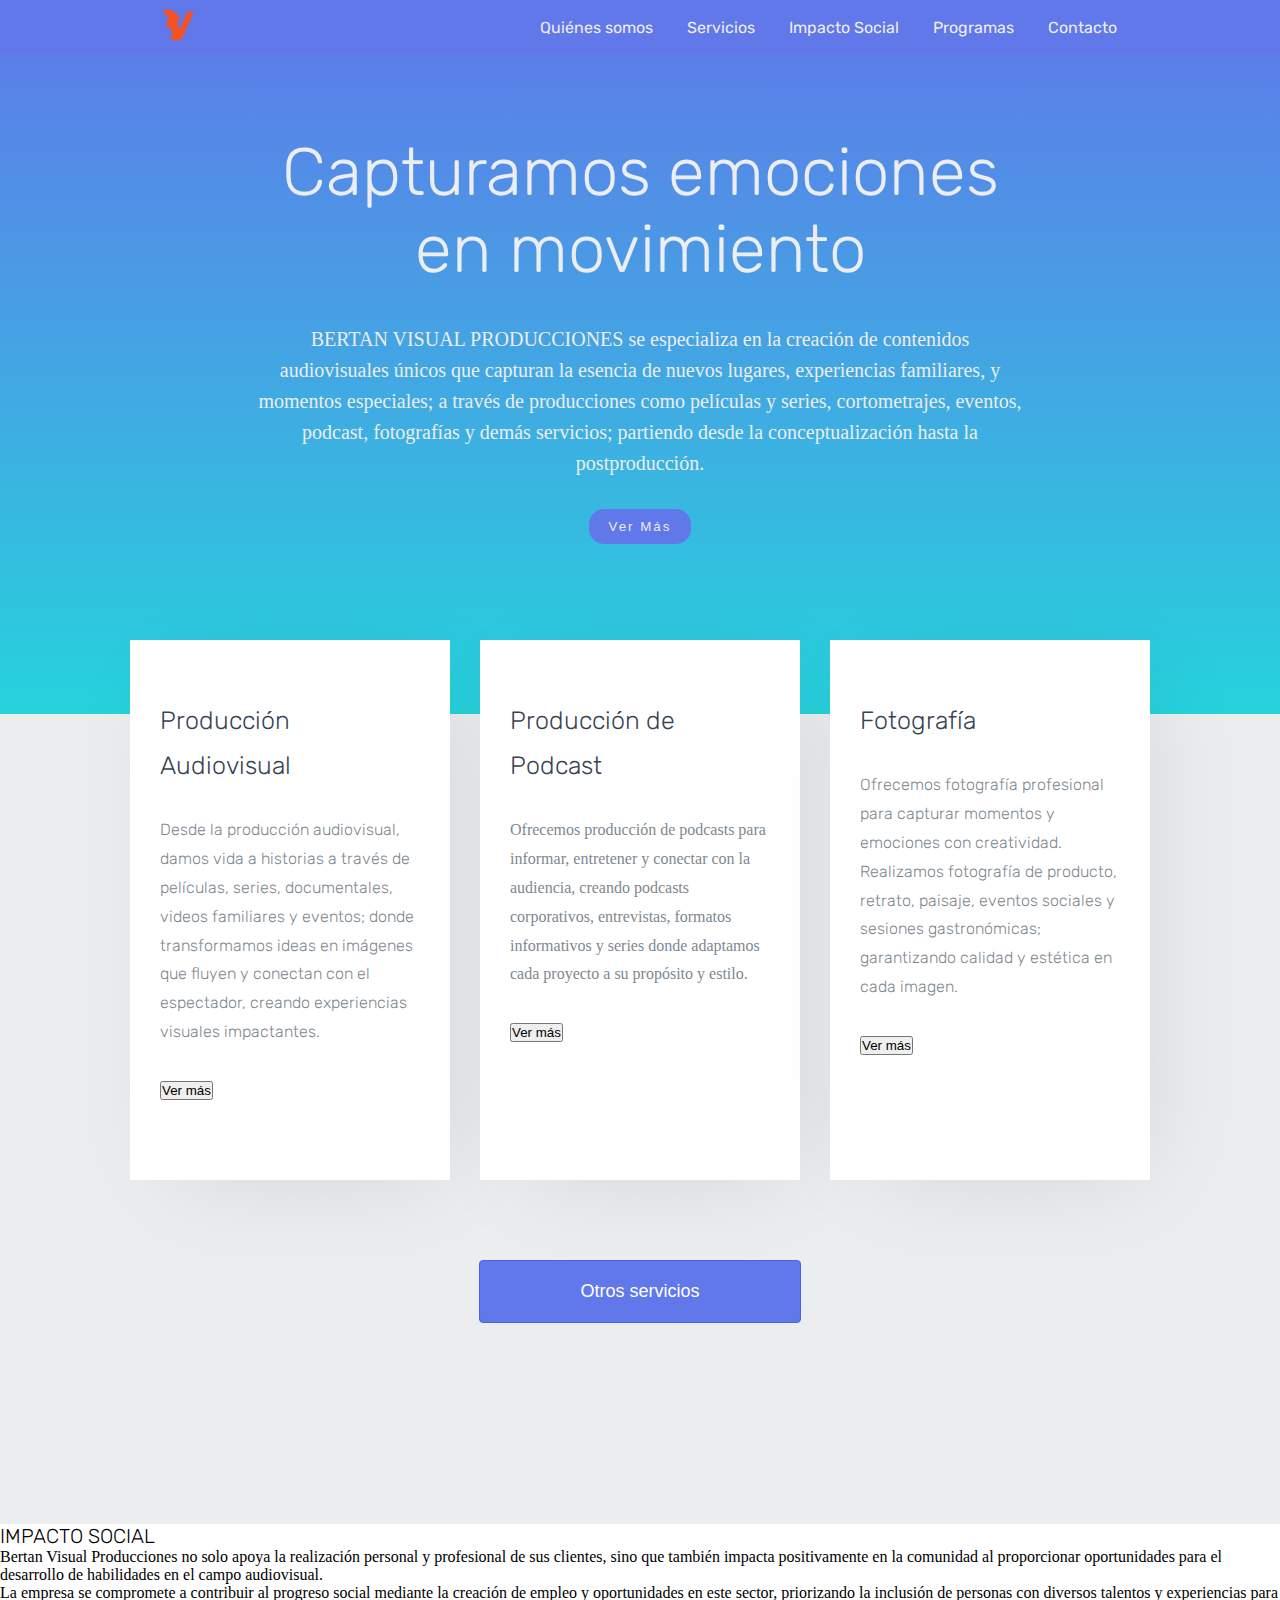
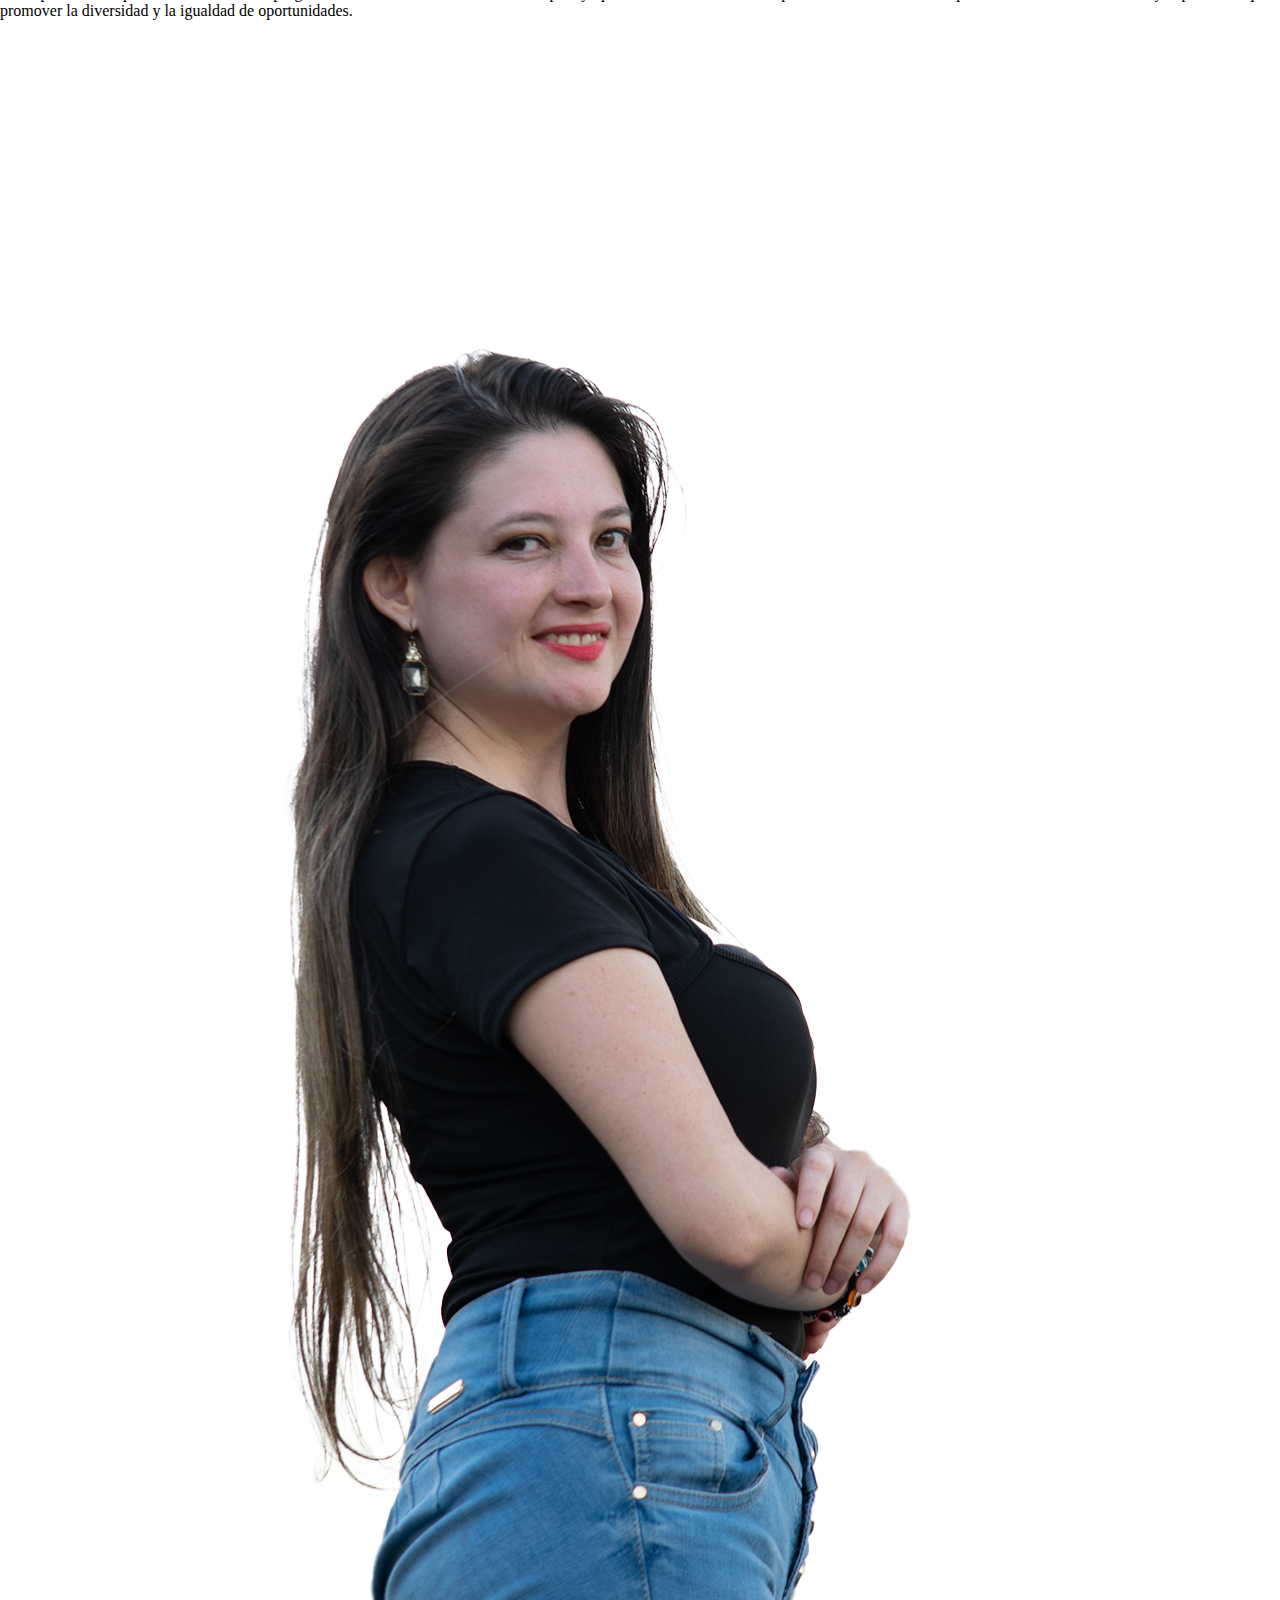
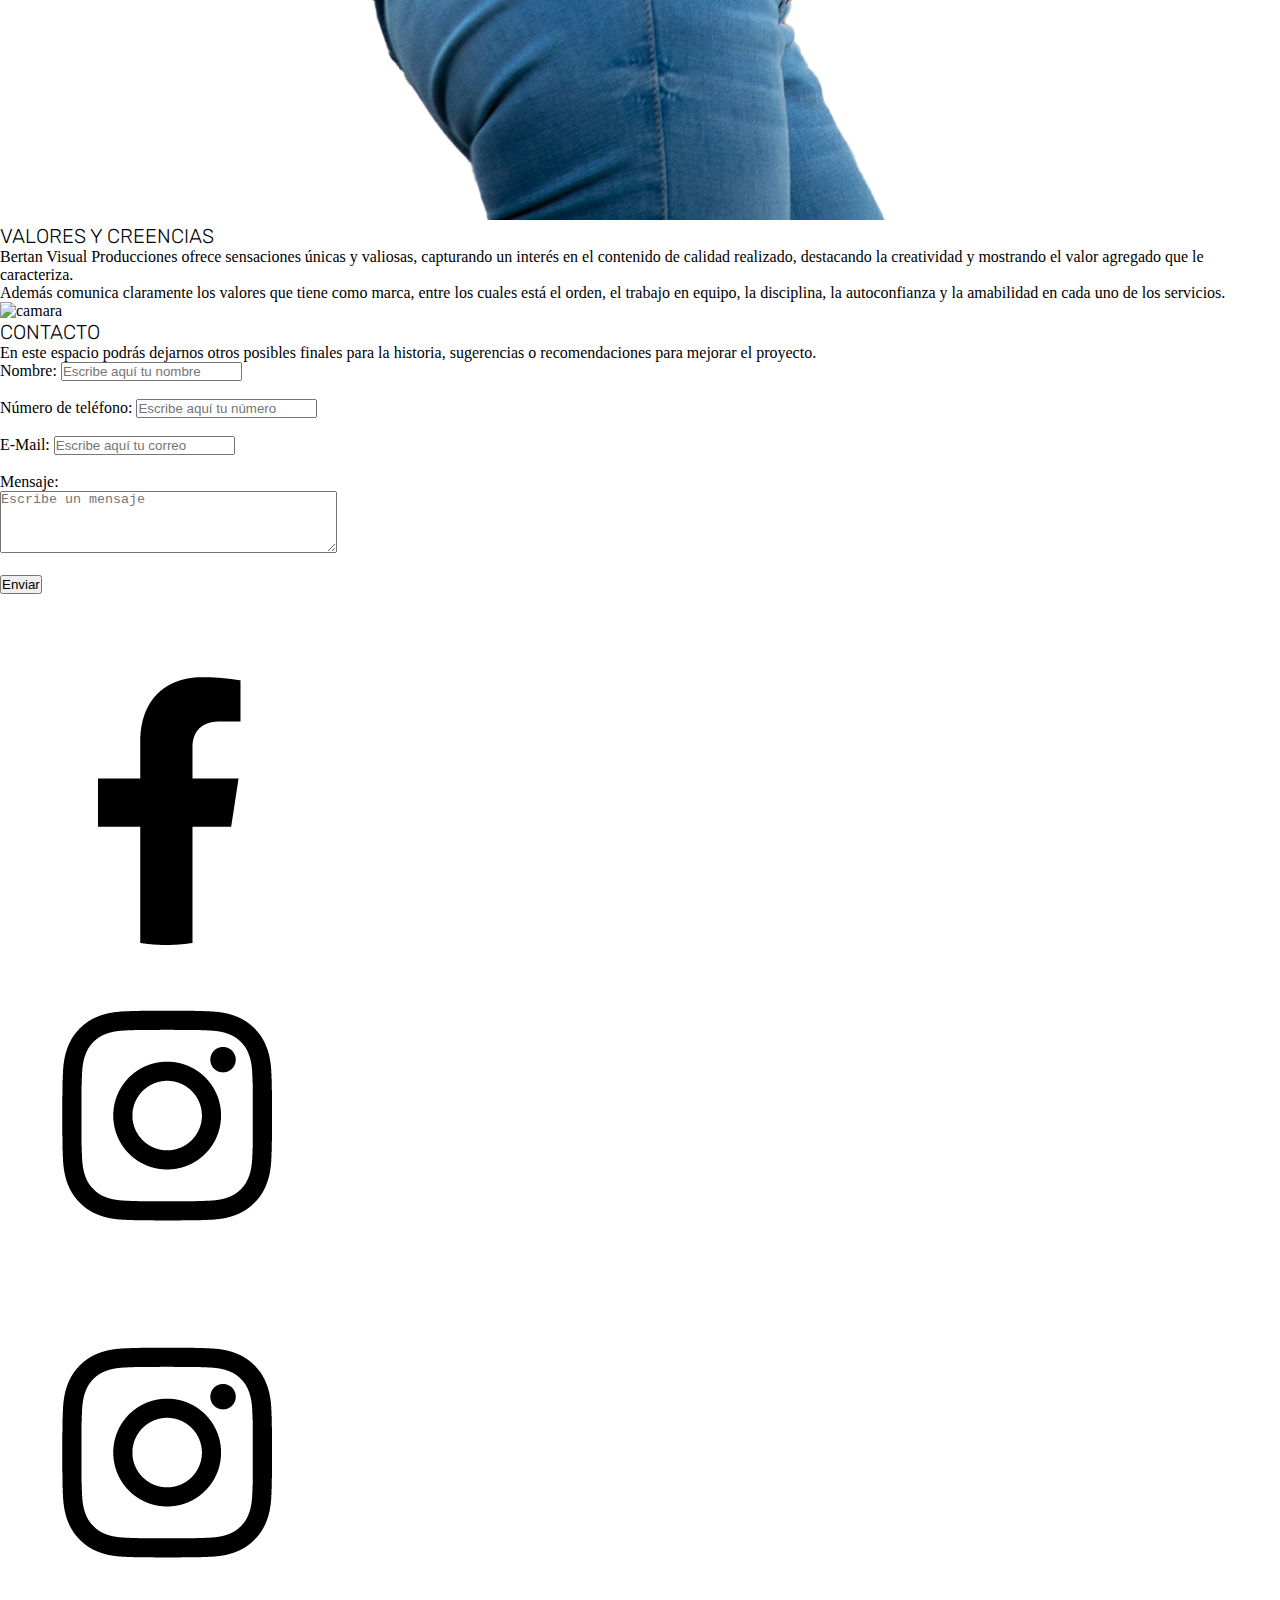
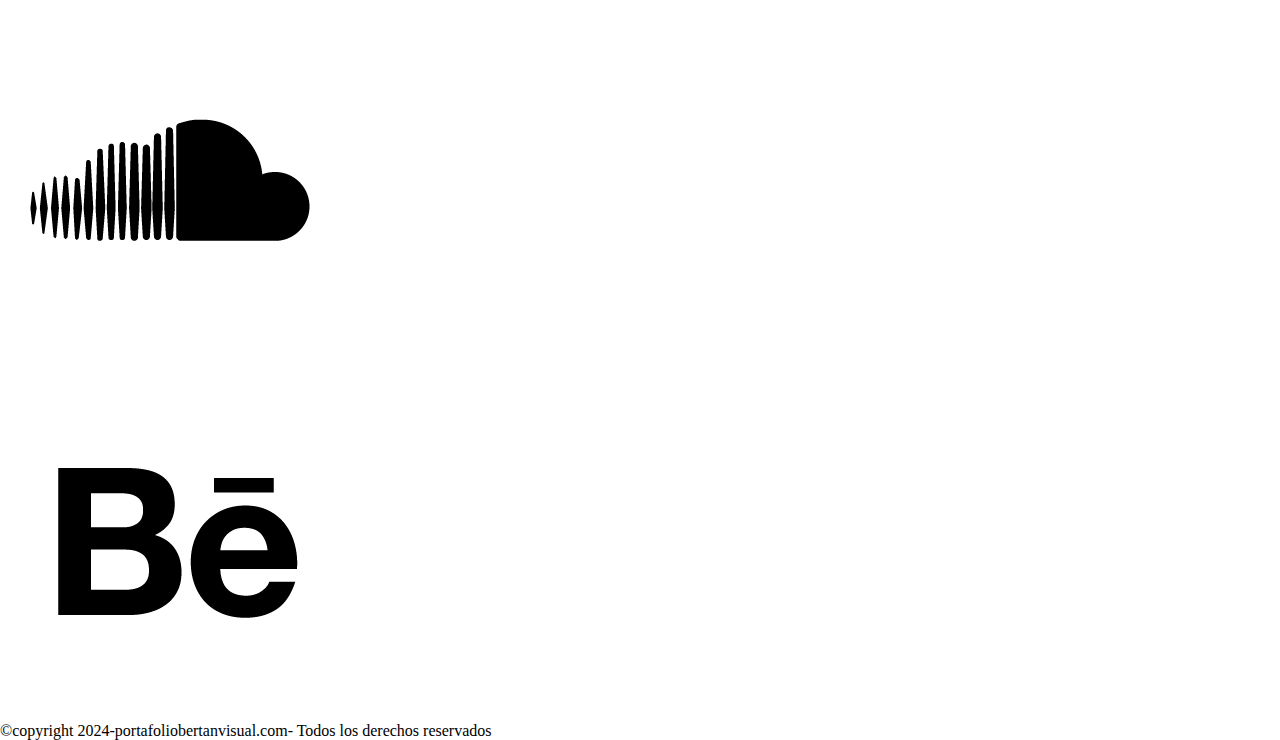
==== commit 68540ebe: "Cambio de fuente" ====
--- a/ejercicio_portafolio/index.html
+++ b/ejercicio_portafolio/index.html
@@ -5,6 +5,7 @@
     <meta name="viewport" content="width=device-width, initial-scale=1.0">
     <title>Portafolio Bertanvisual</title>
     <link rel="stylesheet" href="style.css">
+
 </head>
 <body>
     <header>
@@ -35,13 +36,12 @@
     </section>
     
     <section id="servicios">
-        <h2>Servicios</h2>
-    
+        
         <div class="servicios_1">
     
         <div class="produccion_audiovisual">
             <br>
-            <span class="lnr lnr-cámara-video"></span>
+            <span class="lnr-cámara-video"></span>
             <br>
             <h3>Producción Audiovisual</h3>
             <br>
@@ -53,9 +53,10 @@
         <div class="produccion_podcast">
             <br>  
             <span class="lnr lnr-mic"></span>
+            <br>
             <h3>Producción de Podcast</h3>
             <br>
-            <p>También ofrecemos producción de podcasts, creando espacios sonoros que informan, entretienen y conectan con la audiencia. Desarrollamos series, podcasts corporativos, entrevistas y formatos informativos, adaptando cada proyecto a su propósito y estilo, para brindar contenido de valor y calidad.</p>
+            <p>Ofrecemos producción de podcasts para informar, entretener y conectar con la audiencia, creando podcasts corporativos, entrevistas, formatos informativos y series donde adaptamos cada proyecto a su propósito y estilo.</p>
             <br>
             <button>Ver más</button></a>
         </div>
@@ -66,7 +67,7 @@
                 <br>
                 <h3>Fotografía</h3>
                 <br>
-                <p>Nuestro servicio de fotografía captura momentos, emociones y detalles con un enfoque profesional y creativo. Realizamos fotografía de producto, retrato y paisaje, así como sesiones publicitarias, gastronómicas y sociales para eventos. También inmortalizamos recuerdos familiares con imágenes que reflejan autenticidad y estilo, garantizando calidad y estética en cada toma.</p>
+                <p>Ofrecemos fotografía profesional para capturar momentos y emociones con creatividad. Realizamos fotografía de producto, retrato, paisaje, eventos sociales y sesiones gastronómicas; garantizando calidad y estética en cada imagen.</p>
                 <br>
                 <button>Ver más</button></a>
         </div>
@@ -74,7 +75,7 @@
         </div>
         
         <div>
-            <button>Otros servicios</button>
+            <button class="btn">Otros servicios</button>
         </div>
     
     </section>
--- a/ejercicio_portafolio/style.css
+++ b/ejercicio_portafolio/style.css
@@ -1,5 +1,3 @@
-@import url('https://fonts.googleapis.com/css2?family=Lora:ital,wght@0,400..700;1,400..700&display=swap');
-
 @import url('https://fonts.googleapis.com/css2?family=Rubik:ital,wght@0,300..900;1,300..900&display=swap');
 
 *{
@@ -23,7 +21,7 @@
 }
 
 h1{
-    font-family: "Lora", serif;
+    font-family: "Rubik", serif;
     font-size: 67px;
     color: var(--terciario);
     font-weight: 300;
@@ -31,22 +29,23 @@
 }
 
 h2{
-    font-family: "Lora", serif;
+    font-family: "Rubik", serif;
     text-transform: uppercase;
     font-size: 20px;
     font-weight: 200;
 }
 
+h3{
+    font-family: "Rubik", serif;
+    font-size: 25px;
+    font-weight: 200;
+    color: #374252;
+   
+}
 
 ul, li{
     list-style: none;
 }
-
-p{
-    font-family: "Rubik", serif;
-}
-
-
 
 
 header{
@@ -70,7 +69,7 @@
 
 header li a{
     color: var(--terciario);
-    font-family: "Poppins", sans-serif;
+    font-family: "Rubik", serif;
 }
 
 header li a:hover{
@@ -88,6 +87,15 @@
     justify-content: center;
     padding-top: 80px;
     color: var(--terciario);
+}
+
+section#perfil p{
+    line-height: 1.55;
+    color: var(--terciario);
+    font-weight: 300;
+    font-size: 20px;
+
+
 }
 
 section#perfil .area { 
@@ -115,56 +123,81 @@
     background-color:var(--primario);
 }
 
+
 section#servicios{
-    padding: 40px 10px;
-    position: relative;
-    z-index: 2;
+    background: #ecedee;
     display: flex;
     flex-direction: column;
-    justify-content: center;
-    align-items: center;
+    text-align: center;
+    height: 90vh;
 }
 
 section#servicios .servicios_1{
+    margin-right: auto;
+    margin-left: auto;
     display: flex;
     flex-direction: row;
-    justify-content: space-evenly;
-    margin-top: 40px;
-    gap: 50px;
+    margin-top: -124px;
+    padding: 50px;
+    margin-bottom: 30px;
+    gap: 30px;
+    font-weight: 300;
+    font-family: "Rubik", serif;
+    line-height: 1.8;
+    color: #7e8890;
+
+}
+
+section#servicios .produccion_audiovisual{
+    text-align: left;
+    font-family: "Rubik", serif;
+    height: 60vh;
+    width: 25vw;
+    background: #fff;
+    box-shadow: 18px 17px 104px -24px rgba(0, 0, 0, .1);
+    transition: all 400ms ease;
+    padding-left: 30px;
+    padding-right: 30px;
+
+}
+
+section#servicios .produccion_podcast{
+    text-align: left;
+    font-family: ru;
+    height: 60vh;
+    width: 25vw;
+    background: #fff;
+    box-shadow: 18px 17px 104px -24px rgba(0, 0, 0, .1);
+    transition: all 400ms ease;
+    padding-left: 30px;
+    padding-right: 30px;
   
 }
 
-section#servicios .produccion_audiovisual{
-    background-color: var(--terciario);
-    margin-left: 20px;
-    text-align: center;
-    font-family: "Poppins", sans-serif;
-    height: 50vh;
-    box-shadow: 5px 5px 20px rgba(0,0,0,0.4);
-    transition: all 400ms ease; 
-}
-
-
-section#servicios .produccion_podcast{
-    background-color: var(--terciario);
-    margin-left: 20px;
-    text-align: center;
-    font-family: "Poppins", sans-serif;
-    height: 50vh;
-    box-shadow: 5px 5px 20px rgba(0,0,0,0.4);
-    transition: all 400ms ease; 
-}
-
 section#servicios .fotografia{
-    background-color: var(--terciario);
-    margin-left: 20px;
-    text-align: center;
-    font-family: "Poppins", sans-serif;
-    height: 50vh;
-    box-shadow: 5px 5px 20px rgba(0,0,0,0.4);
-    transition: all 400ms ease; 
-}
-
-
-
-
+    text-align: left;
+    font-family: "Rubik", serif;
+    height: 60vh;
+    width: 25vw;
+    background: #fff;
+    box-shadow: 18px 17px 104px -24px rgba(0, 0, 0, .1);
+    transition: all 400ms ease;
+    padding-left: 30px;
+    padding-right: 30px;
+ 
+}
+
+.btn{
+border: 1px solid #4963e6;
+background:var(--secundario);
+color: #fff;
+border-radius: 4px;
+font-size: 18px;
+padding: 20px 100px;
+}
+
+.btn:hover{
+    background-color:var(--primario);
+}
+
+
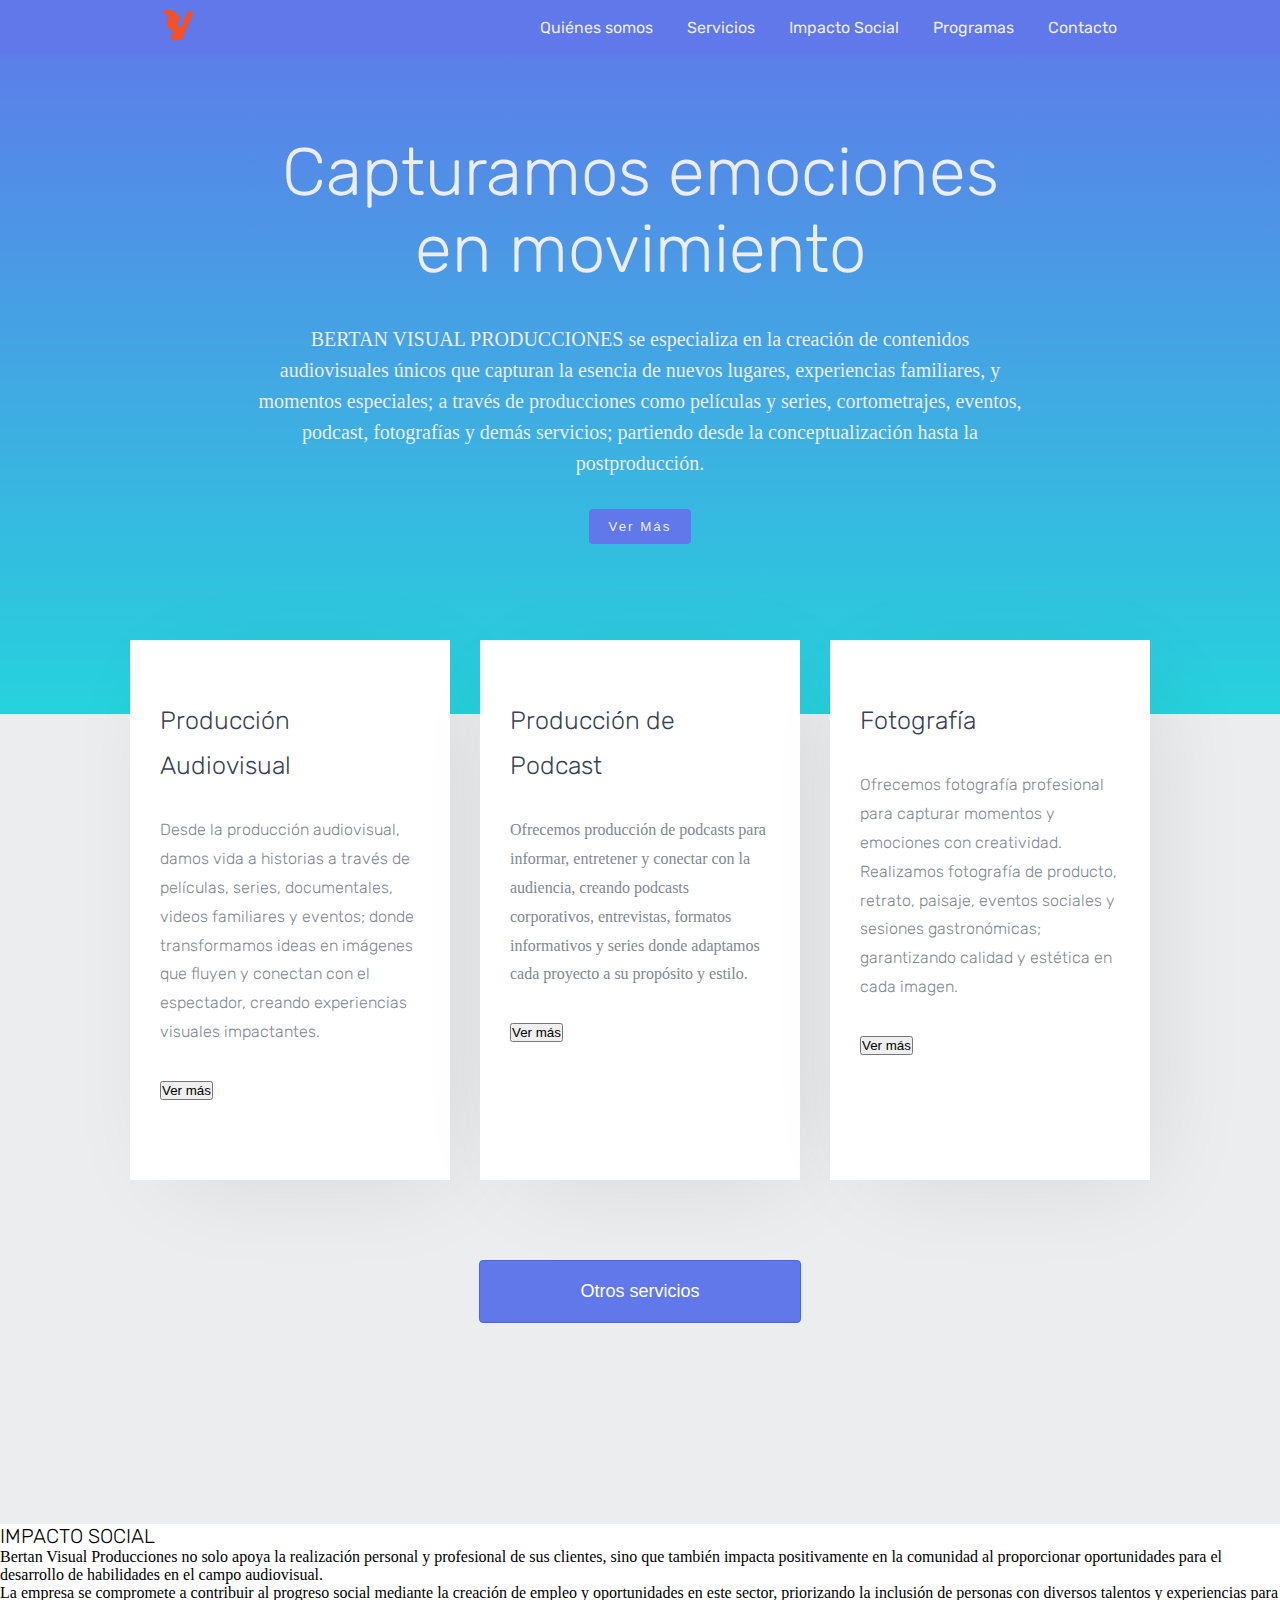
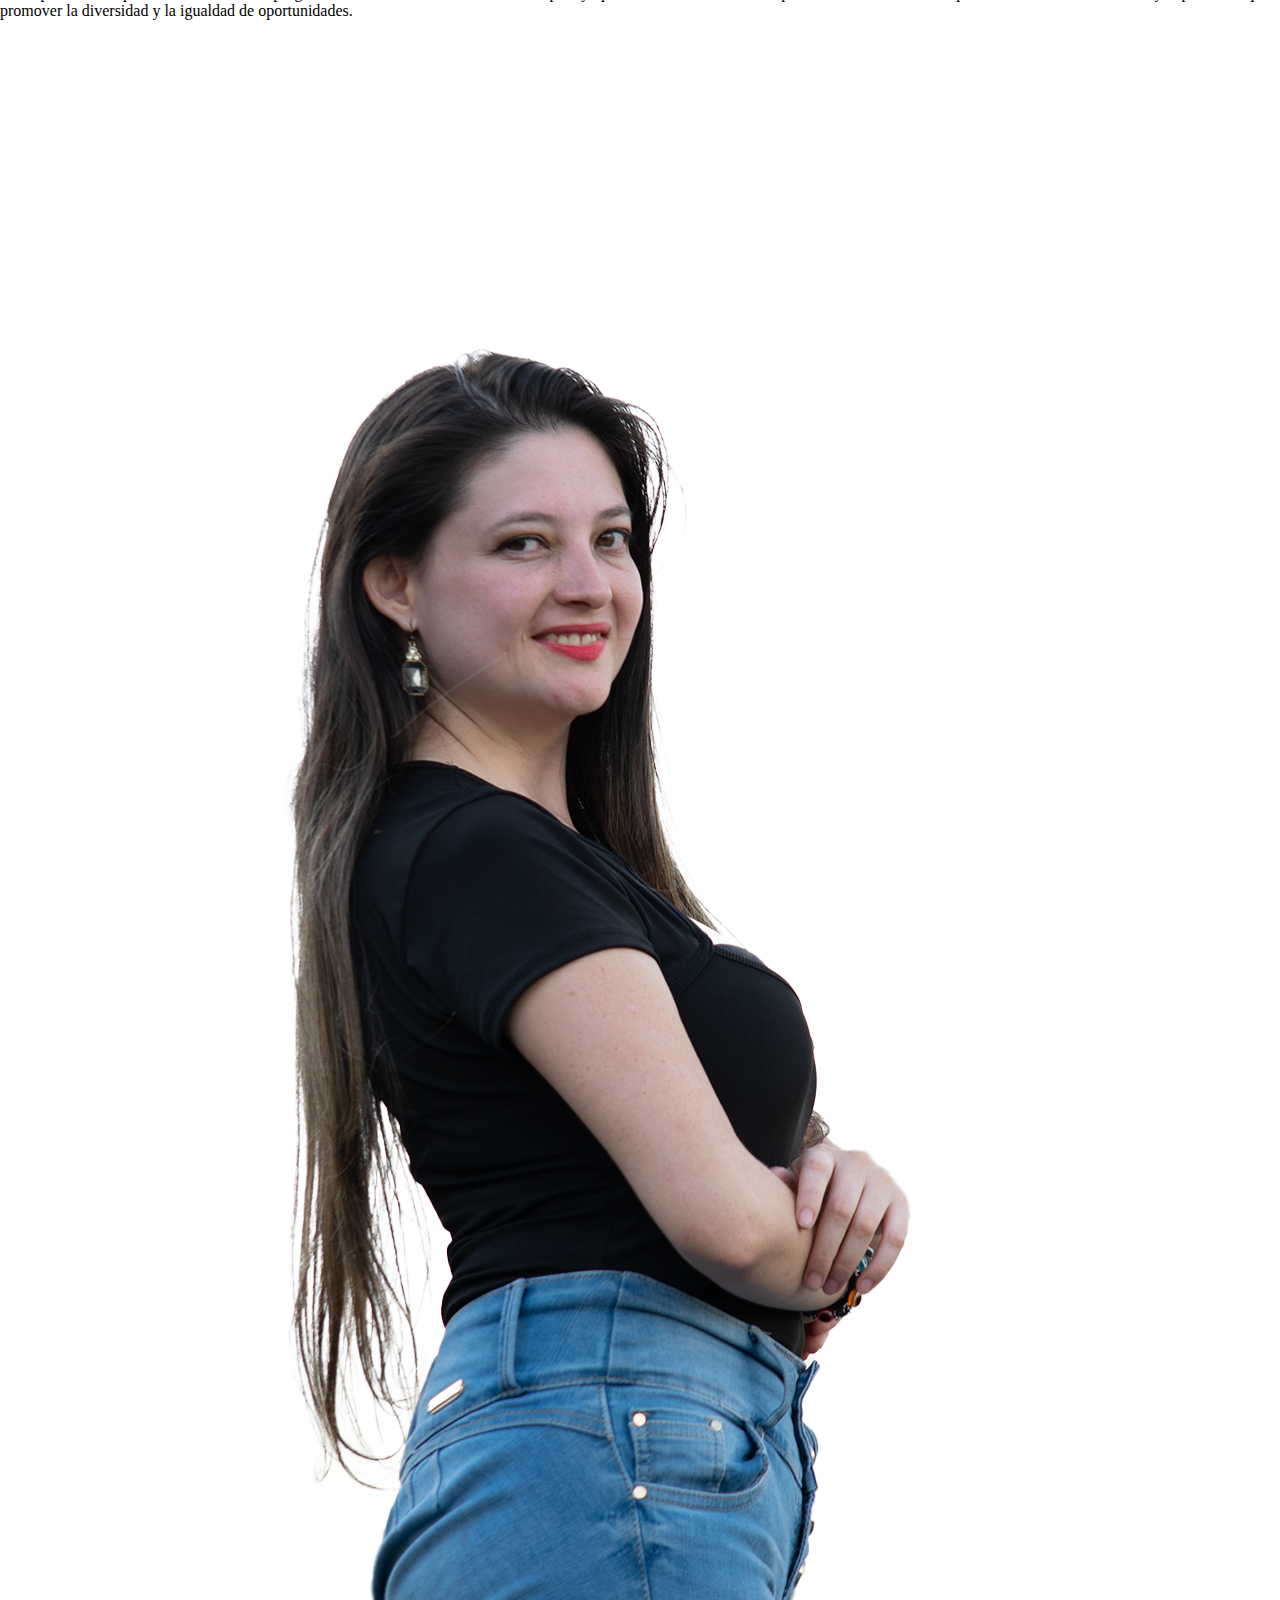
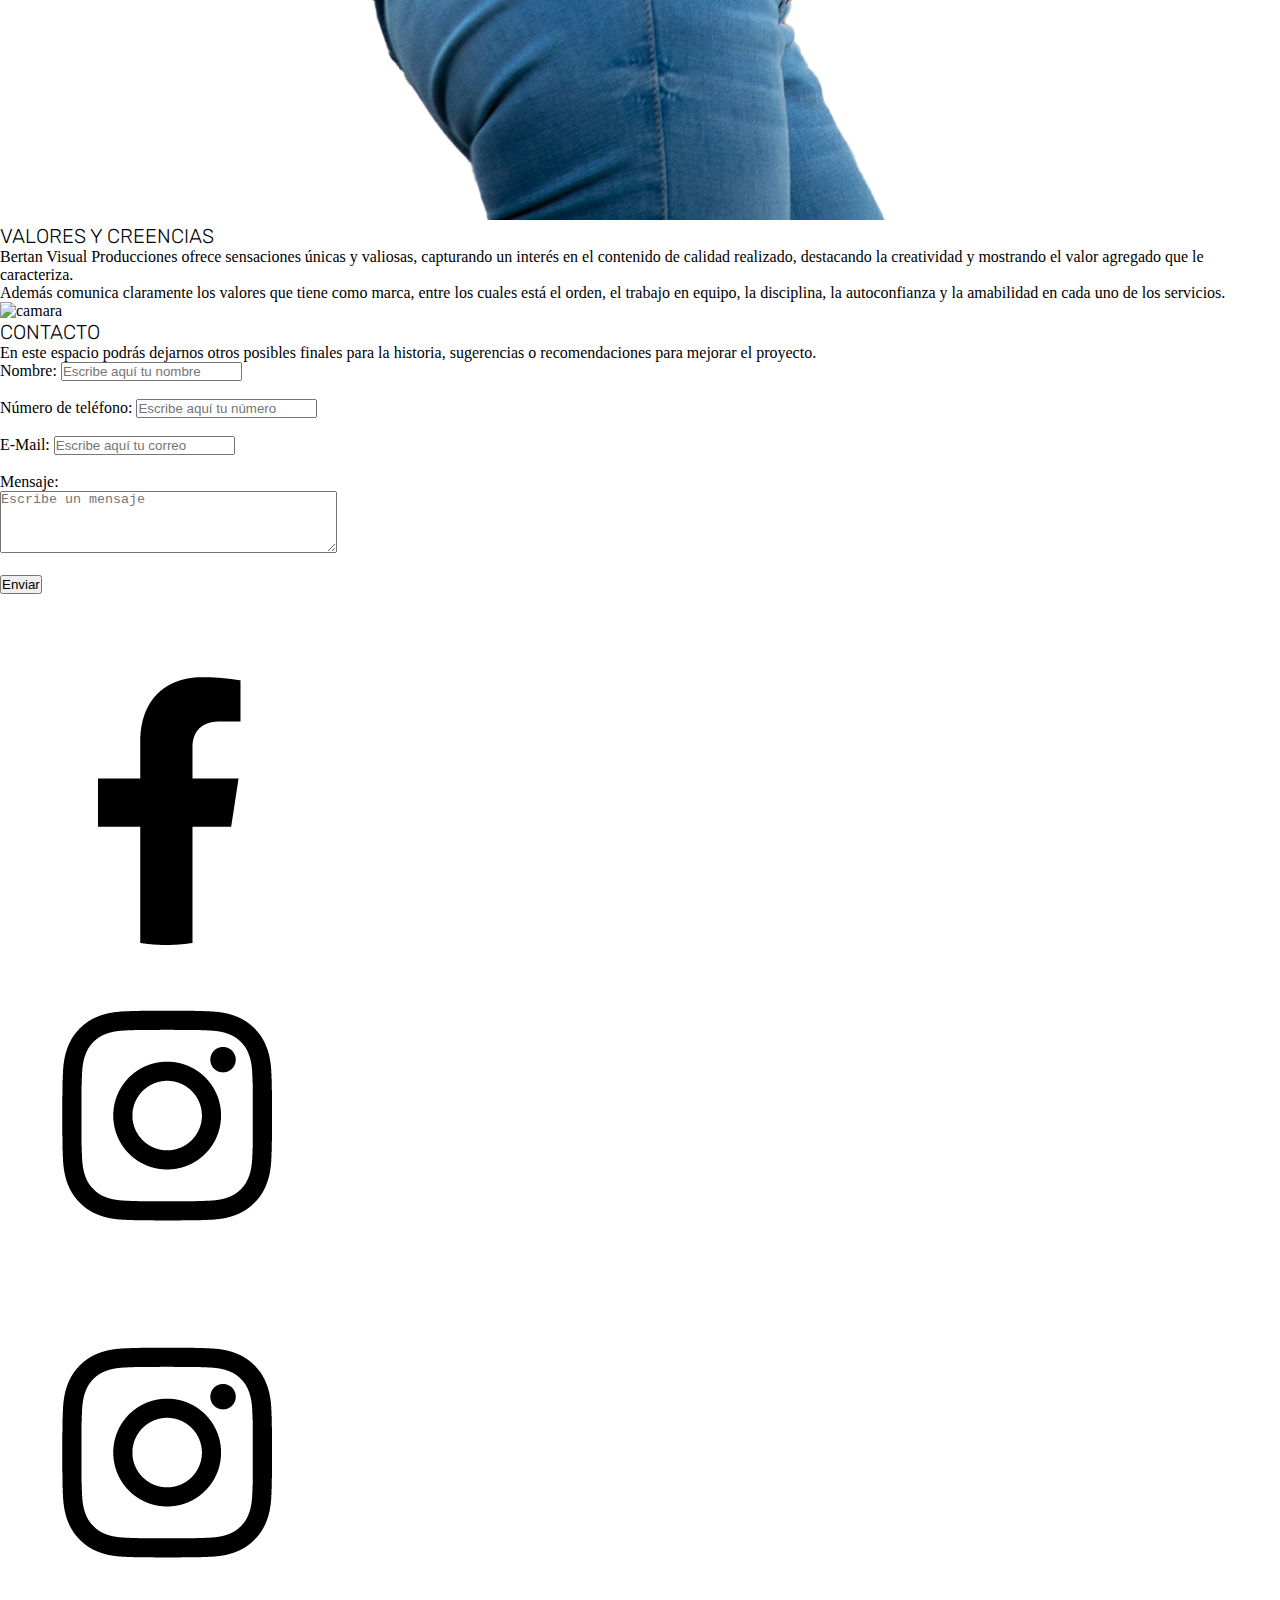
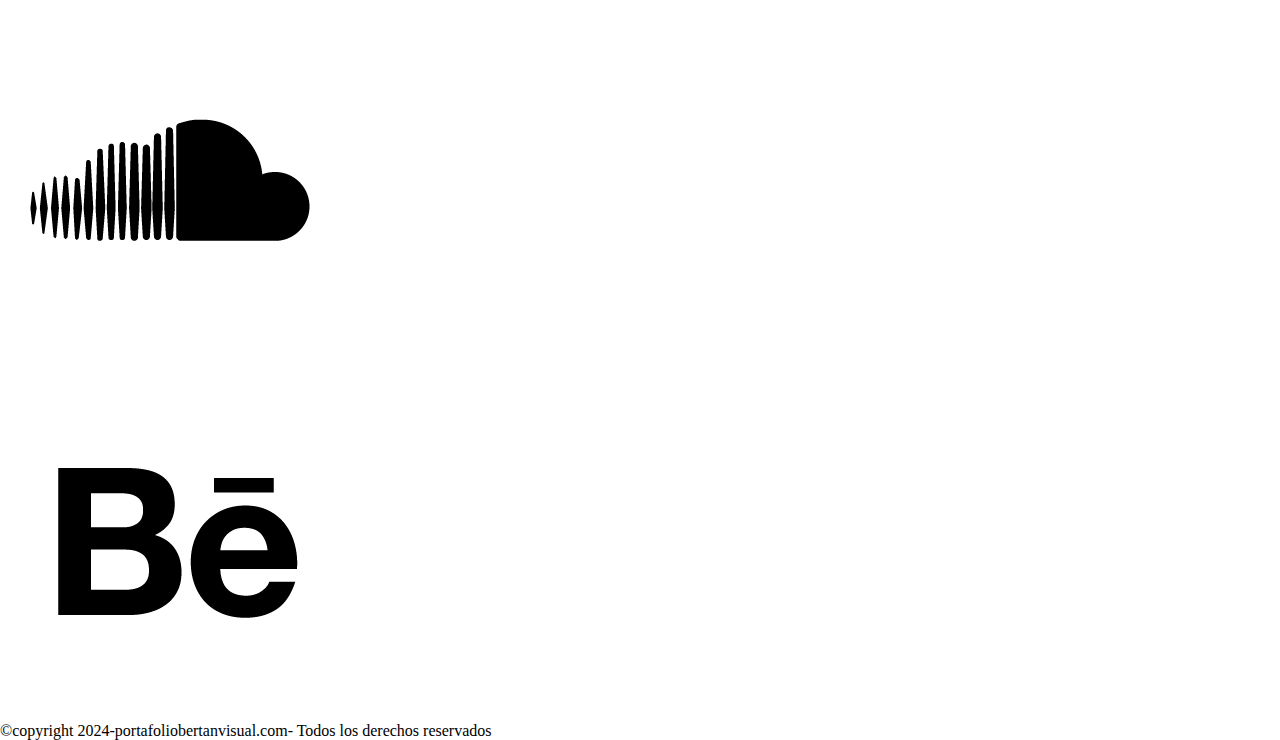
==== commit b942b8bb: "Adición de ícono" ====
--- a/ejercicio_portafolio/index.html
+++ b/ejercicio_portafolio/index.html
@@ -5,6 +5,7 @@
     <meta name="viewport" content="width=device-width, initial-scale=1.0">
     <title>Portafolio Bertanvisual</title>
     <link rel="stylesheet" href="style.css">
+    <link rel="stylesheet" href="https://cdn.linearicons.com/free/1.0.0/icon-font.min.css">
 
 </head>
 <body>
@@ -41,7 +42,9 @@
     
         <div class="produccion_audiovisual">
             <br>
-            <span class="lnr-cámara-video"></span>
+            <div class="icon">
+            <i class="lnr-cámara-video"></span></i> 
+            </div>
             <br>
             <h3>Producción Audiovisual</h3>
             <br>
--- a/ejercicio_portafolio/style.css
+++ b/ejercicio_portafolio/style.css
@@ -13,7 +13,7 @@
     --cuarto: #000000;
     --margen-cajas: 20px;
     --bordes: 2px solid #555555;
-    --radio-bordes: 15px;
+    --radio-bordes: 4px;
 }
 
 a{
@@ -201,3 +201,14 @@
 }
 
 
+.lnr-cámara-video {
+        color: #0F52BA;
+        font-size: 40px;
+        font-family: 'camera-video, video2' !important;
+        speak: none;
+        font-style: normal;
+        font-weight: normal;
+        font-variant: normal;
+        text-transform: none;
+        line-height: 1;
+}
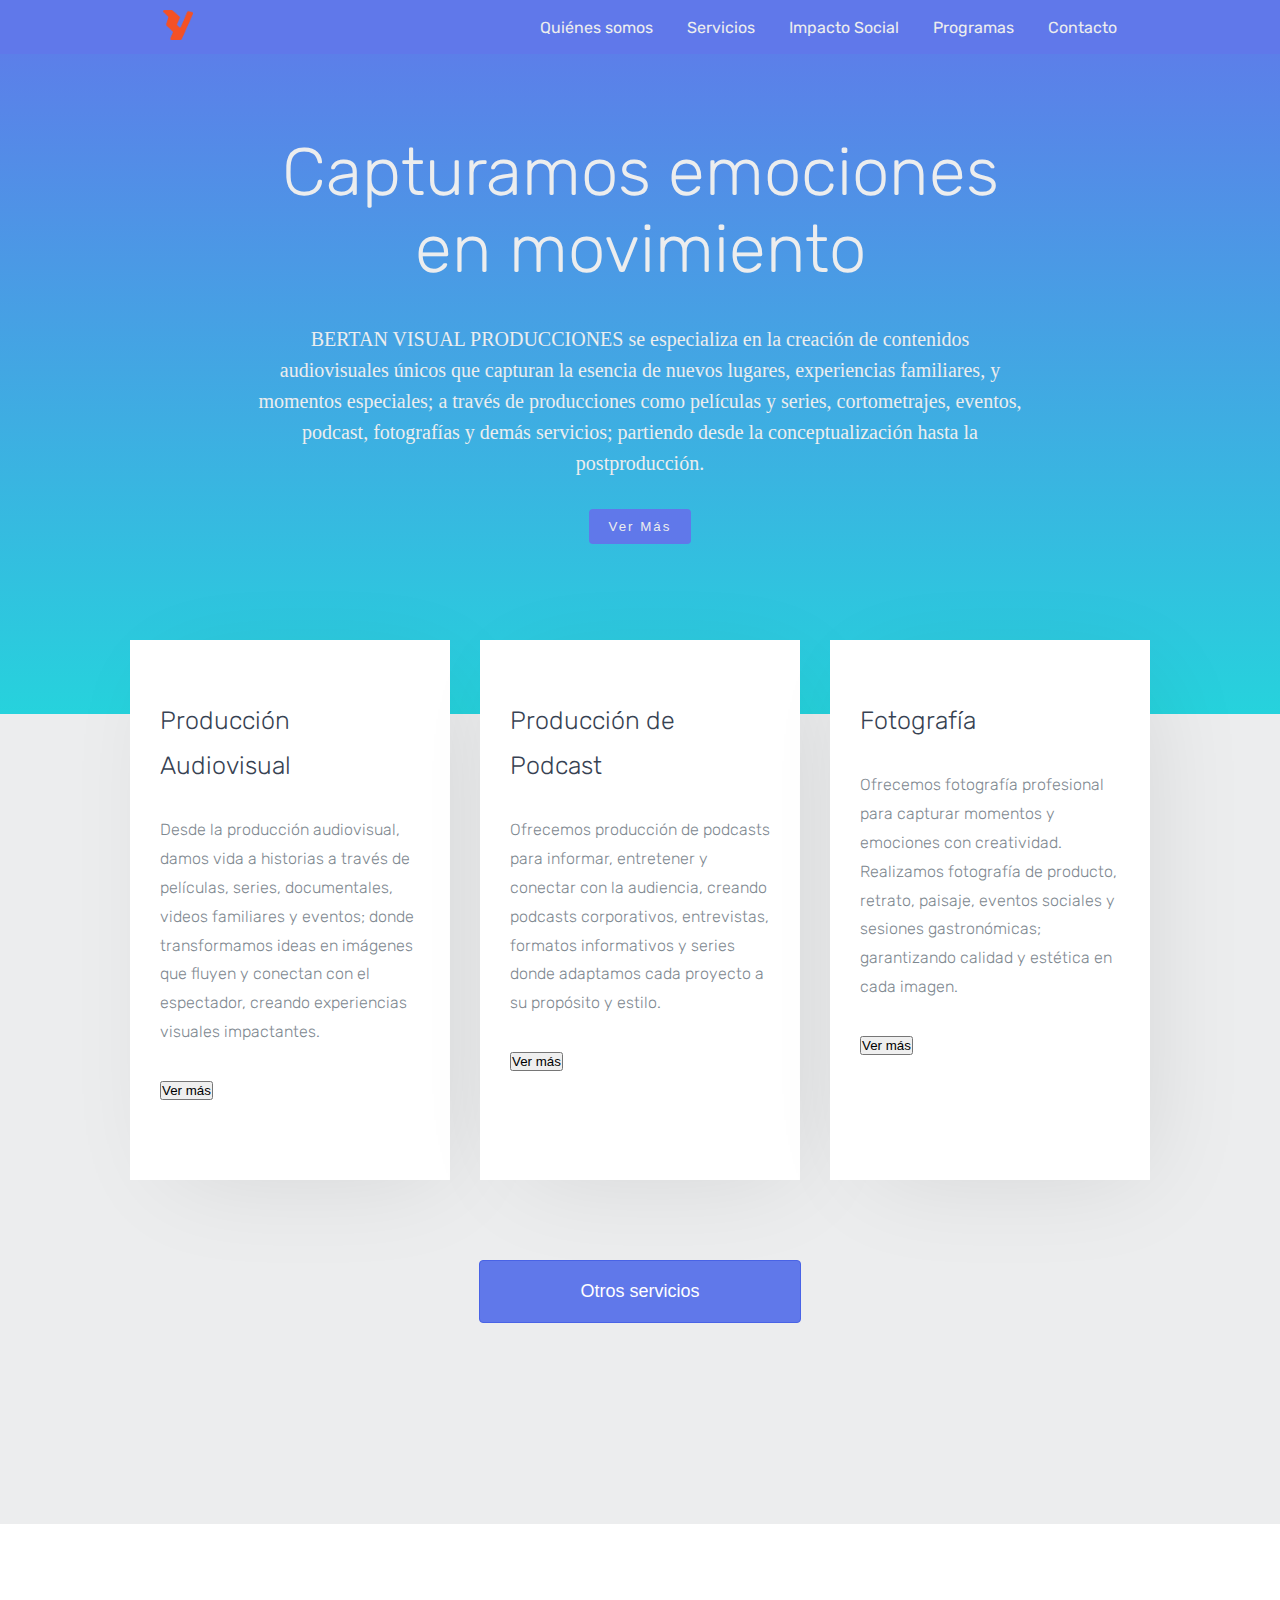
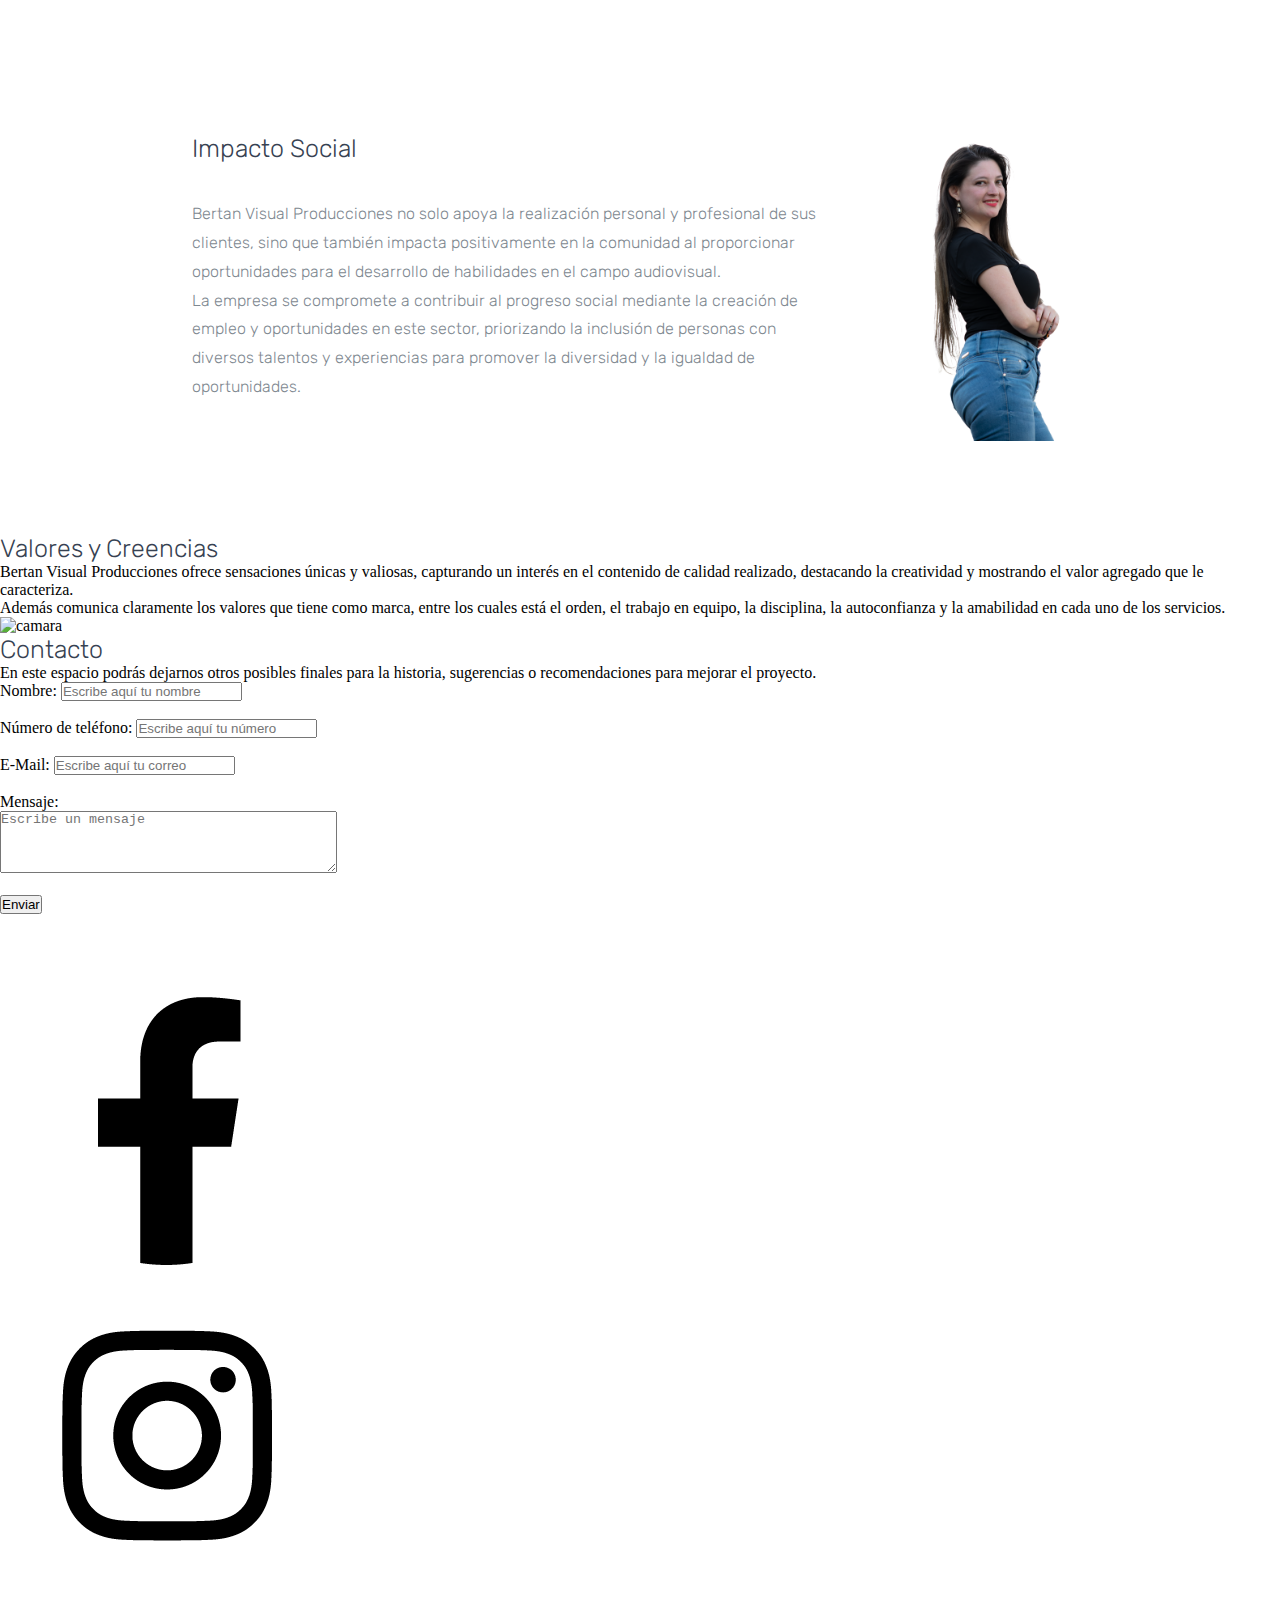
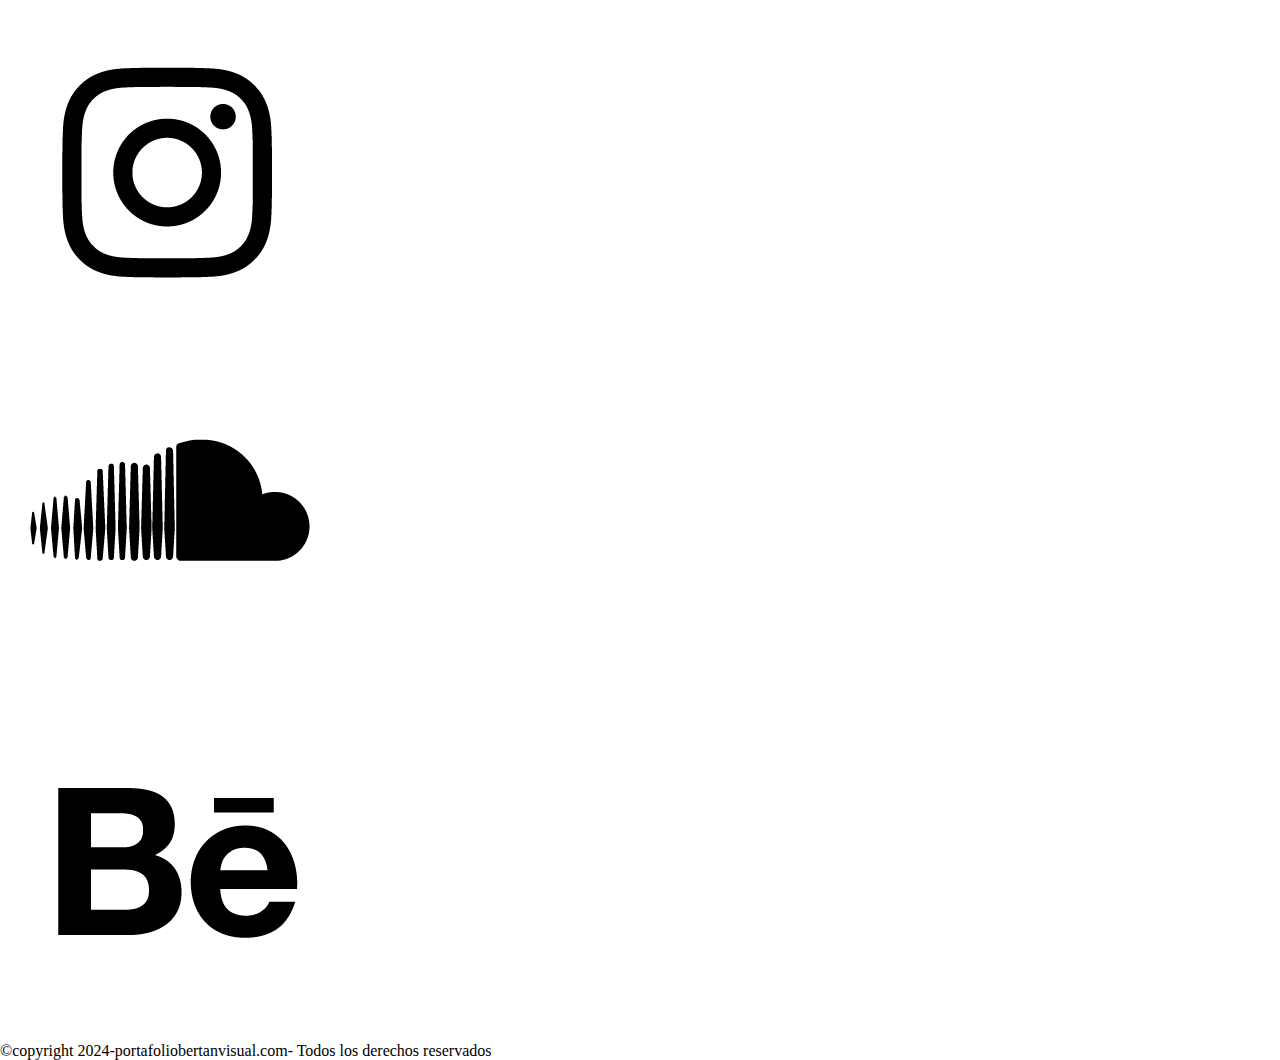
==== commit c0bc8ce7: "Organización sección impacto social" ====
--- a/ejercicio_portafolio/index.html
+++ b/ejercicio_portafolio/index.html
@@ -43,10 +43,10 @@
         <div class="produccion_audiovisual">
             <br>
             <div class="icon">
-            <i class="lnr-cámara-video"></span></i> 
+                <i class="icon-presentation"></i>
             </div>
             <br>
-            <h3>Producción Audiovisual</h3>
+            <h2>Producción Audiovisual</h2>
             <br>
             <p>Desde la producción audiovisual, damos vida a historias a través de películas, series, documentales, videos familiares y eventos; donde transformamos ideas en imágenes que fluyen y conectan con el espectador, creando experiencias visuales impactantes.</p>
             <br>
@@ -57,7 +57,7 @@
             <br>  
             <span class="lnr lnr-mic"></span>
             <br>
-            <h3>Producción de Podcast</h3>
+            <h2>Producción de Podcast</h2>
             <br>
             <p>Ofrecemos producción de podcasts para informar, entretener y conectar con la audiencia, creando podcasts corporativos, entrevistas, formatos informativos y series donde adaptamos cada proyecto a su propósito y estilo.</p>
             <br>
@@ -68,7 +68,7 @@
                 <br>
                 <span class="lnr cámaralnr"></span>
                 <br>
-                <h3>Fotografía</h3>
+                <h2>Fotografía</h2>
                 <br>
                 <p>Ofrecemos fotografía profesional para capturar momentos y emociones con creatividad. Realizamos fotografía de producto, retrato, paisaje, eventos sociales y sesiones gastronómicas; garantizando calidad y estética en cada imagen.</p>
                 <br>
@@ -80,14 +80,17 @@
         <div>
             <button class="btn">Otros servicios</button>
         </div>
+
+        <svg class="lnr lnr-cámara-video"><use xlink:href="#lnr-cámara-video"></use></svg>
     
     </section>
 
     <section id="impacto_social">
+     
+    <div class="area_items">
+
         <h2>Impacto Social</h2>
-    
-    <div class="area_items">
-
+        <br>
         <p>Bertan Visual Producciones no solo apoya la realización personal y profesional de sus clientes, sino que también impacta positivamente en la comunidad al proporcionar oportunidades para el desarrollo de habilidades en el campo audiovisual.
         <br>
         La empresa se compromete a contribuir al progreso social mediante la creación de empleo y oportunidades en este sector, priorizando la inclusión de personas con diversos talentos y experiencias para promover la diversidad y la igualdad de oportunidades.</p>
--- a/ejercicio_portafolio/style.css
+++ b/ejercicio_portafolio/style.css
@@ -5,6 +5,8 @@
     padding:0;
     box-sizing: border-box;
 }
+
+  
 
 :root{
     --primario: #17ead9;
@@ -30,18 +32,12 @@
 
 h2{
     font-family: "Rubik", serif;
-    text-transform: uppercase;
-    font-size: 20px;
-    font-weight: 200;
-}
-
-h3{
-    font-family: "Rubik", serif;
     font-size: 25px;
     font-weight: 200;
     color: #374252;
-   
-}
+}
+
+
 
 ul, li{
     list-style: none;
@@ -150,7 +146,6 @@
 
 section#servicios .produccion_audiovisual{
     text-align: left;
-    font-family: "Rubik", serif;
     height: 60vh;
     width: 25vw;
     background: #fff;
@@ -163,7 +158,6 @@
 
 section#servicios .produccion_podcast{
     text-align: left;
-    font-family: ru;
     height: 60vh;
     width: 25vw;
     background: #fff;
@@ -176,7 +170,6 @@
 
 section#servicios .fotografia{
     text-align: left;
-    font-family: "Rubik", serif;
     height: 60vh;
     width: 25vw;
     background: #fff;
@@ -201,14 +194,42 @@
 }
 
 
-.lnr-cámara-video {
-        color: #0F52BA;
-        font-size: 40px;
-        font-family: 'camera-video, video2' !important;
-        speak: none;
-        font-style: normal;
-        font-weight: normal;
-        font-variant: normal;
-        text-transform: none;
-        line-height: 1;
-}
+/*
+.icon-presentation:before {
+    content: "\e00e";
+    font-size: 20px;
+}
+
+
+[class^="icon-"], [class*=" icon-"] {
+    font-family: 'icon-presentation' !important;
+    font-style: normal;
+    font-weight: normal;
+    font-variant: normal;
+    text-transform: none;
+    line-height: 1;
+    -webkit-font-smoothing: antialiased;
+    -moz-osx-font-smoothing: grayscale;
+}*/
+
+#impacto_social{
+    margin-top: 70px;
+    height: 60vh;
+    display: flex;
+    flex-direction: row;
+    justify-content: center;
+    align-items: center;
+    font-weight: 300;
+    font-family: "Rubik", serif;
+    line-height: 1.8;
+    color: #7e8890;
+}
+
+
+.area_items{
+    padding: 0px 4% 0 15%;
+}
+
+#impacto_social img{
+    width: 60%;
+}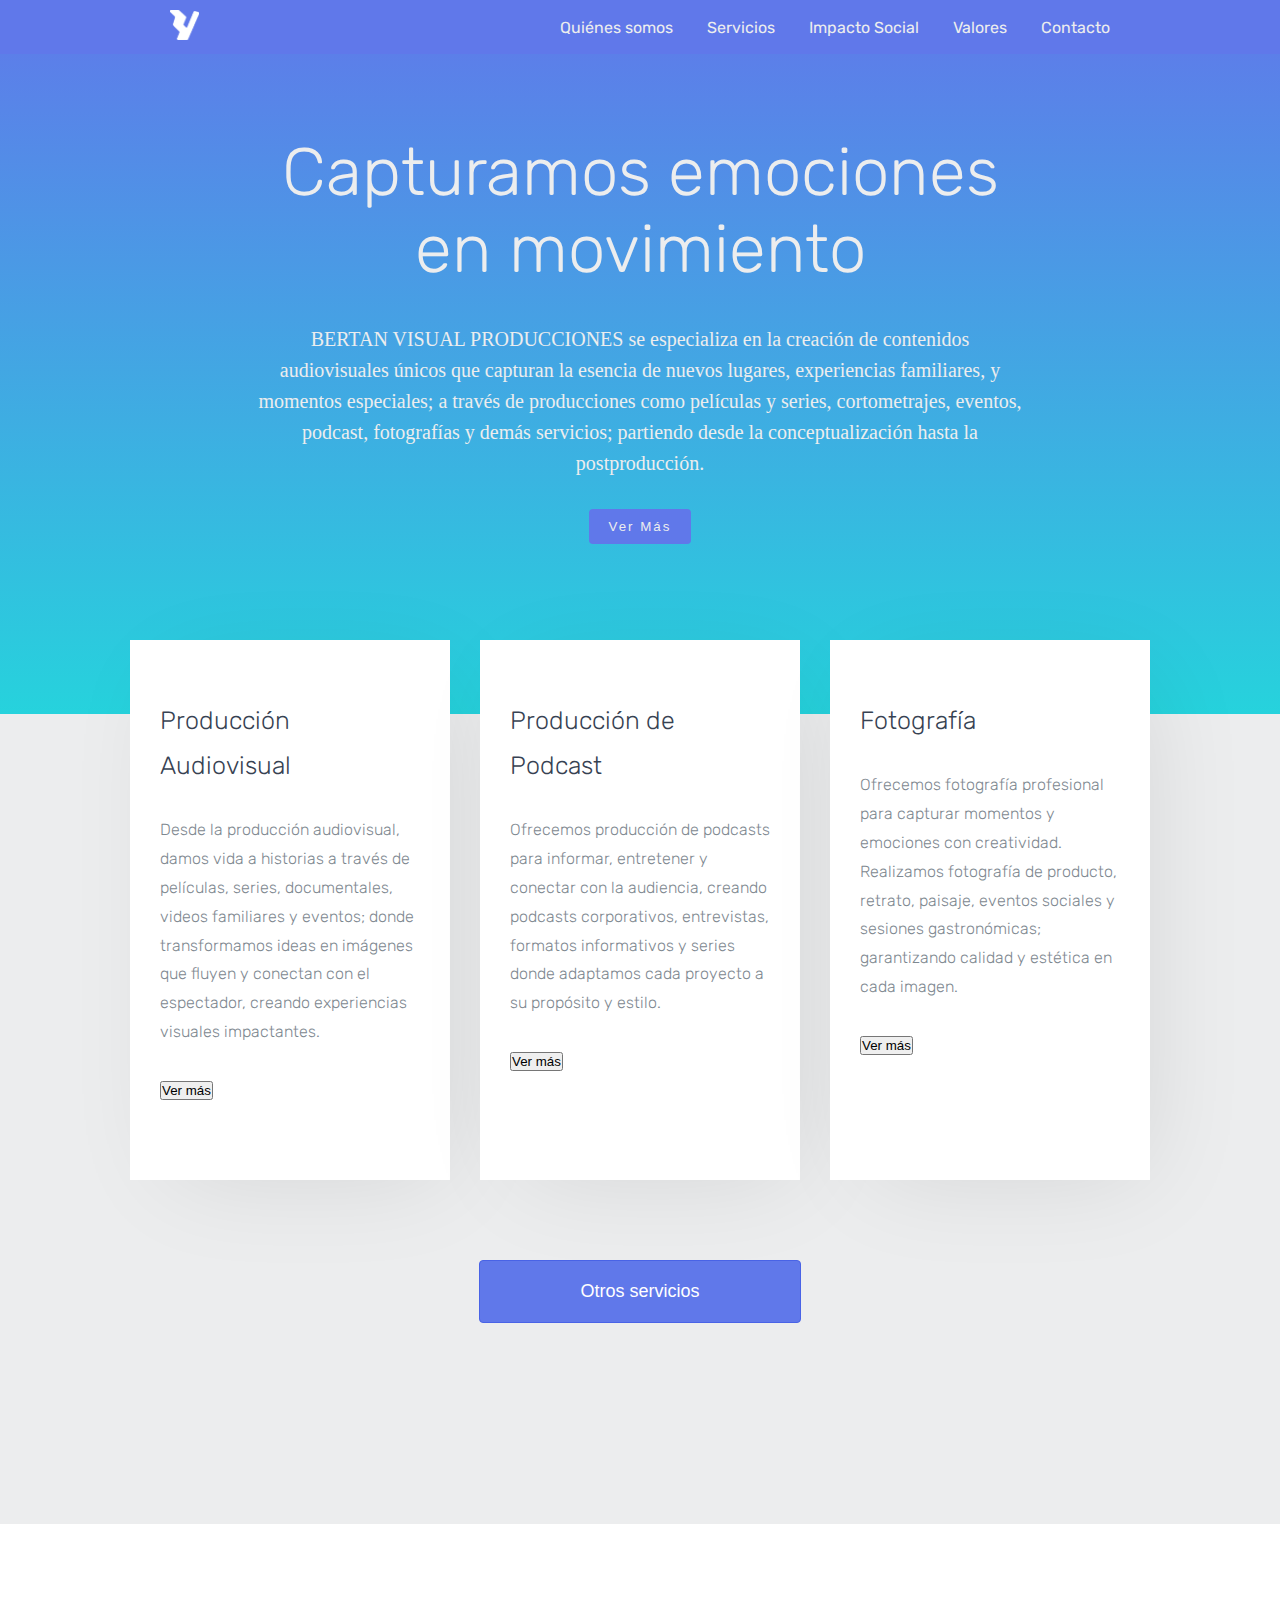
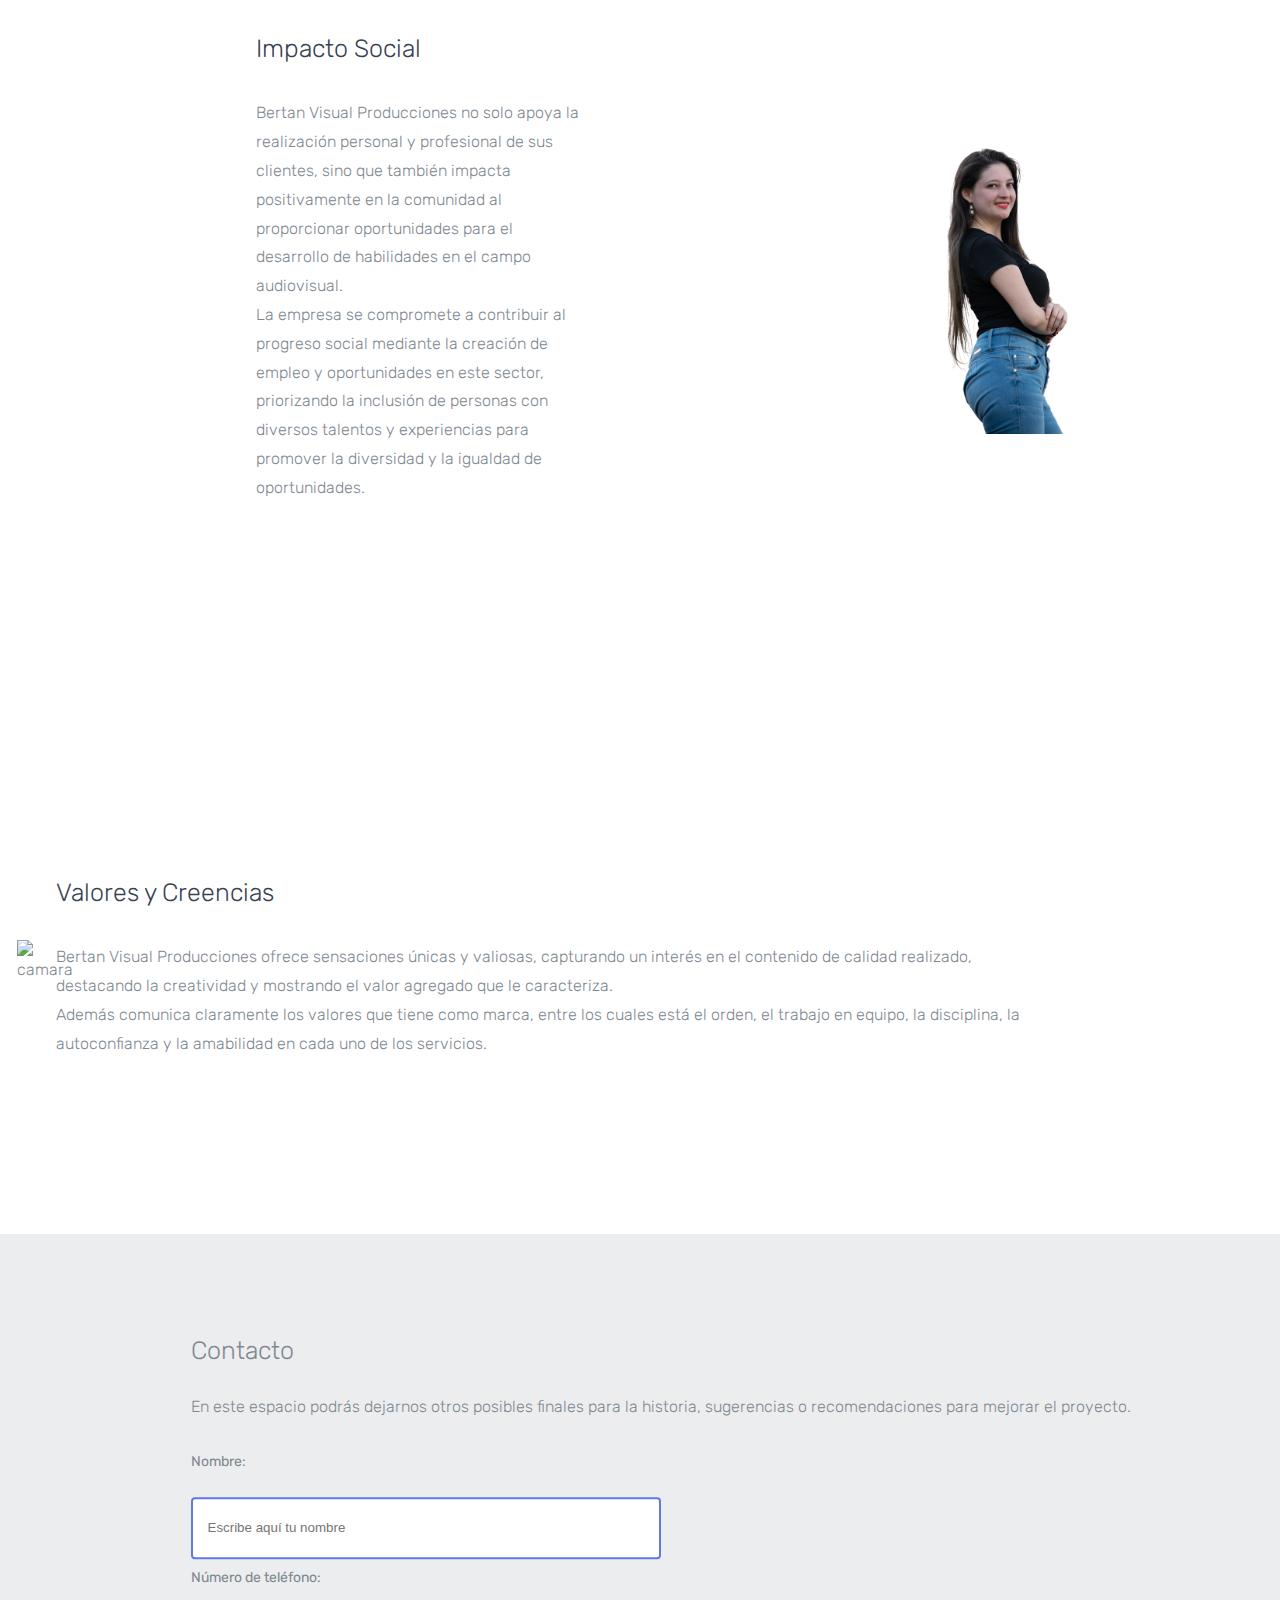
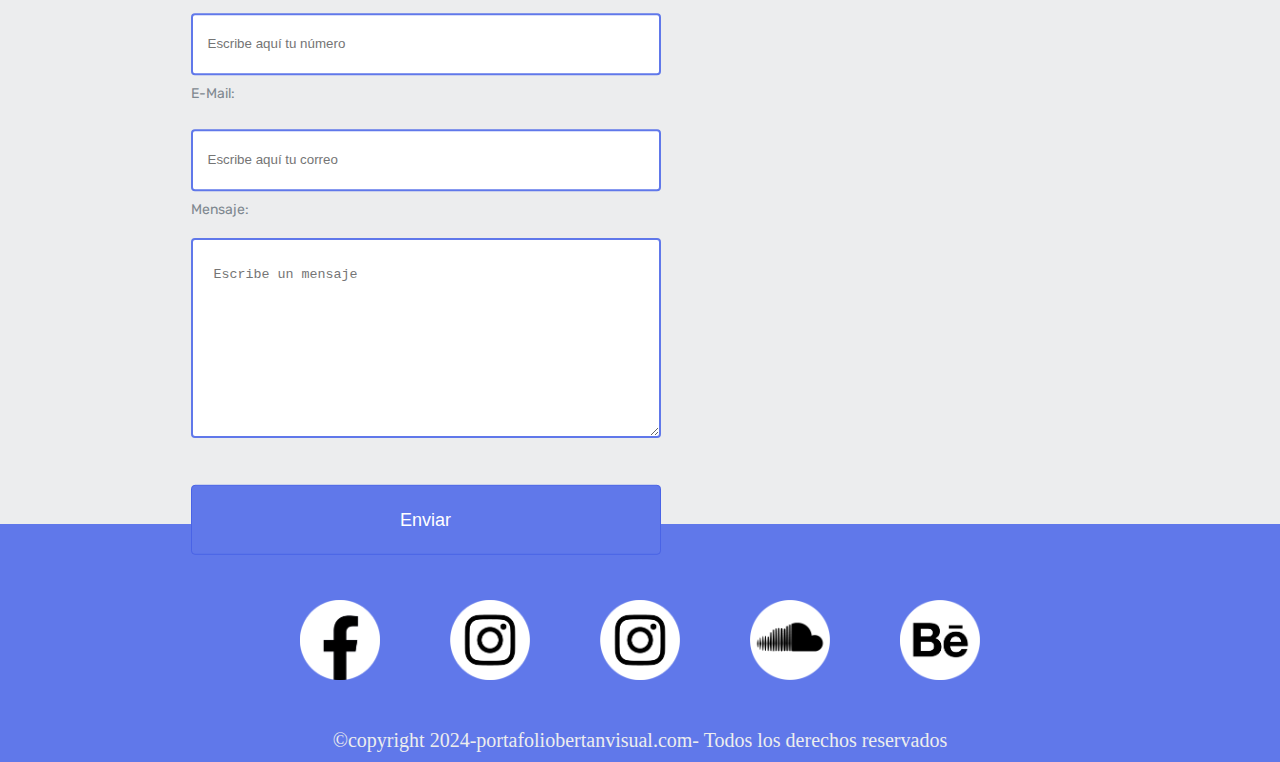
==== commit d3994439: "Ajustes finales CSS" ====
--- a/ejercicio_portafolio/index.html
+++ b/ejercicio_portafolio/index.html
@@ -6,12 +6,13 @@
     <title>Portafolio Bertanvisual</title>
     <link rel="stylesheet" href="style.css">
     <link rel="stylesheet" href="https://cdn.linearicons.com/free/1.0.0/icon-font.min.css">
-
+    <link rel="stylesheet"
+    href="https://cdnjs.cloudflare.com/ajax/libs/animate.css/4.1.1/animate.min.css"/>
 </head>
 <body>
     <header>
         <div> <a href="index.html">
-            <img src="img/Perfiles/Isotipo.png" alt="logo bertanvisual" id="logo"></a>
+            <img src="img/Perfiles/logo_bv.png" alt="logo bertanvisual" id="logo"></a>
         </div>
     
         <nav>
@@ -19,7 +20,7 @@
                 <li class="menu"> <a href="">Quiénes somos</a></li>
                 <li class="menu"><a href="">Servicios</a></li>
                 <li class="menu"><a href="">Impacto Social</a></li>
-                <li class="menu"> <a href="">Programas</a></li>
+                <li class="menu"> <a href="">Valores</a></li>
                 <li class="menu"><a href="">Contacto</a></li>
             </ul>
         </nav>
@@ -98,15 +99,20 @@
     </div>
 
     <div>
-        <img src="img/Perfiles/daniela-sin-fondo.png" alt="foto perfil">
+        <img src="img/Perfiles/daniela-sin-fondo.png" alt="foto perfil" id="dani2" class="animate__slideOutLeft">
     </div>
     
     </section>
 
     <section id="valores">
-        <h2>Valores y Creencias</h2>
+
+        <div>
+            <img src="img/Perfiles/daniela-camara-sin-fondo.png" alt="camara" id="dani3" class="animate__slideOutRight">
+        </div>
+       
         <div class="creencias">
-        
+            <h2>Valores y Creencias</h2>
+            <br>
         <p>
             Bertan Visual Producciones ofrece sensaciones únicas y valiosas, capturando un interés en el contenido de calidad realizado, destacando la creatividad y mostrando el valor agregado que le caracteriza. 
             <br>
@@ -114,9 +120,7 @@
         </p>
         </div>   
 
-        <div>
-            <img src="img/Perfiles/daniela-camara-sin-fondo.png" alt="camara">
-        </div>
+      
         </section>
 
     <section id="formulario">
@@ -148,7 +152,8 @@
             </div>
        
             <div id="imagen-dani">
-               <img src="img/Perfiles/daniela-camara-sentada-sin-fondo.png" alt="">
+               <img src="img/Perfiles/daniela-camara-sentada-sin-fondo.png" alt=""
+              id="dani4" class="animate__animated animate__tada">
               </div>
          
        </section>
--- a/ejercicio_portafolio/style.css
+++ b/ejercicio_portafolio/style.css
@@ -90,8 +90,6 @@
     color: var(--terciario);
     font-weight: 300;
     font-size: 20px;
-
-
 }
 
 section#perfil .area { 
@@ -227,9 +225,189 @@
 
 
 .area_items{
-    padding: 0px 4% 0 15%;
+    margin-left: 20%;
 }
 
 #impacto_social img{
     width: 60%;
-}+    margin-right: 137px;
+}
+
+#impacto_social p{
+    padding-right: 304px;
+}
+
+#valores{
+    margin-top: 160px;
+    height: 60vh;
+    display: flex;
+    flex-direction: row;
+    justify-content: center;
+    align-items: center;
+    font-weight: 300;
+    font-family: "Rubik", serif;
+    line-height: 1.8;
+    color: #7e8890;
+}
+
+.creencias{
+    margin-right: 20%;
+}
+
+
+#valores img{
+    width: 40%;
+    margin-left: 30%;
+    margin-top: -6%;
+}
+
+
+section#formulario{
+    height: auto;
+    background-color: var(--terciario);
+    display: flex;
+    flex-direction: row;
+    justify-content: center;
+    padding-top: 5%;
+ 
+}
+
+.datos-personales h2{
+    text-align: left;
+    margin-top: 30px;
+    font-weight: 300;
+    font-family: "Rubik", serif;
+    line-height: 1.8;
+    color: #7e8890;
+    
+}
+
+
+.datos-personales p{
+    margin-top: 20px;
+    color: var(--terciario);
+    font-weight: 300;
+    font-family: "Rubik", serif;
+    line-height: 1.8;
+    color: #7e8890;
+}
+
+.datos-personales{
+    margin-left: 150px;
+}
+
+#imagen-dani img{
+    width: 500px;
+    margin-right: 109px;
+    margin-top: 344px;
+    translate: 0 133px;
+}
+
+.form{
+    margin-top: 30px;
+}
+
+.form input{
+    padding: 15px;
+}
+
+ .form input, .form textarea{
+     display: flex;
+     width:50%;
+     line-height: 28px;
+     border:2px solid var(--secundario);
+     border-radius: var(--radio-bordes);
+ }
+
+
+ label{
+    font-family: "Rubik", serif;
+    font-size: 14px;
+    color:  #7e8890;
+ }
+
+ textarea{
+    translate:  0% 10%;
+ }
+ 
+ .form textarea{
+     min-height: 200px;
+     padding: 21px;
+ }
+ 
+
+.form input{
+    translate:  0% 44%;
+ }
+
+ .form .cta-a{
+    border: 1px solid #4963e6;
+    background: var(--secundario);
+    color: #fff;
+    border-radius: 4px;
+    font-size: 18px;
+    padding: 20px 100px;
+}
+ 
+
+.form .cta-a:hover{
+    background-color:var(--primario);
+}
+
+.area_footer{
+    height: auto;
+    background: var(--secundario);
+    display: flex;
+    flex-direction: column;
+    justify-content: center;
+    align-items: center;
+    text-align: center;
+ }
+
+
+.redes-sociales{
+    margin-top: 41px;
+}
+
+.redes-sociales ul{
+     display: flex;
+     justify-content: center;
+}
+
+.social-logo{
+    width: 150px;
+    padding: 35px;
+    transition: all 400ms ease;
+}
+
+.social-logo:hover{
+    transform: translateY(-4%);
+}
+
+.footer-creds{
+    display: flex;
+    justify-content: center;
+    padding: 10px;
+    text-align: center;
+}
+
+.creditos .footer-creds p{
+    font-size: 20px;
+    color: var(--terciario);
+}
+
+
+#wsp{
+    position: fixed;
+    width: 60px;
+    height: 60px;
+    bottom: 30px;
+    right: 30px;
+    text-align: center;
+    z-index: 100;
+    transition: all 300ms ease;
+}
+
+#wsp:hover{
+    transform: translateY(-10%);
+}
